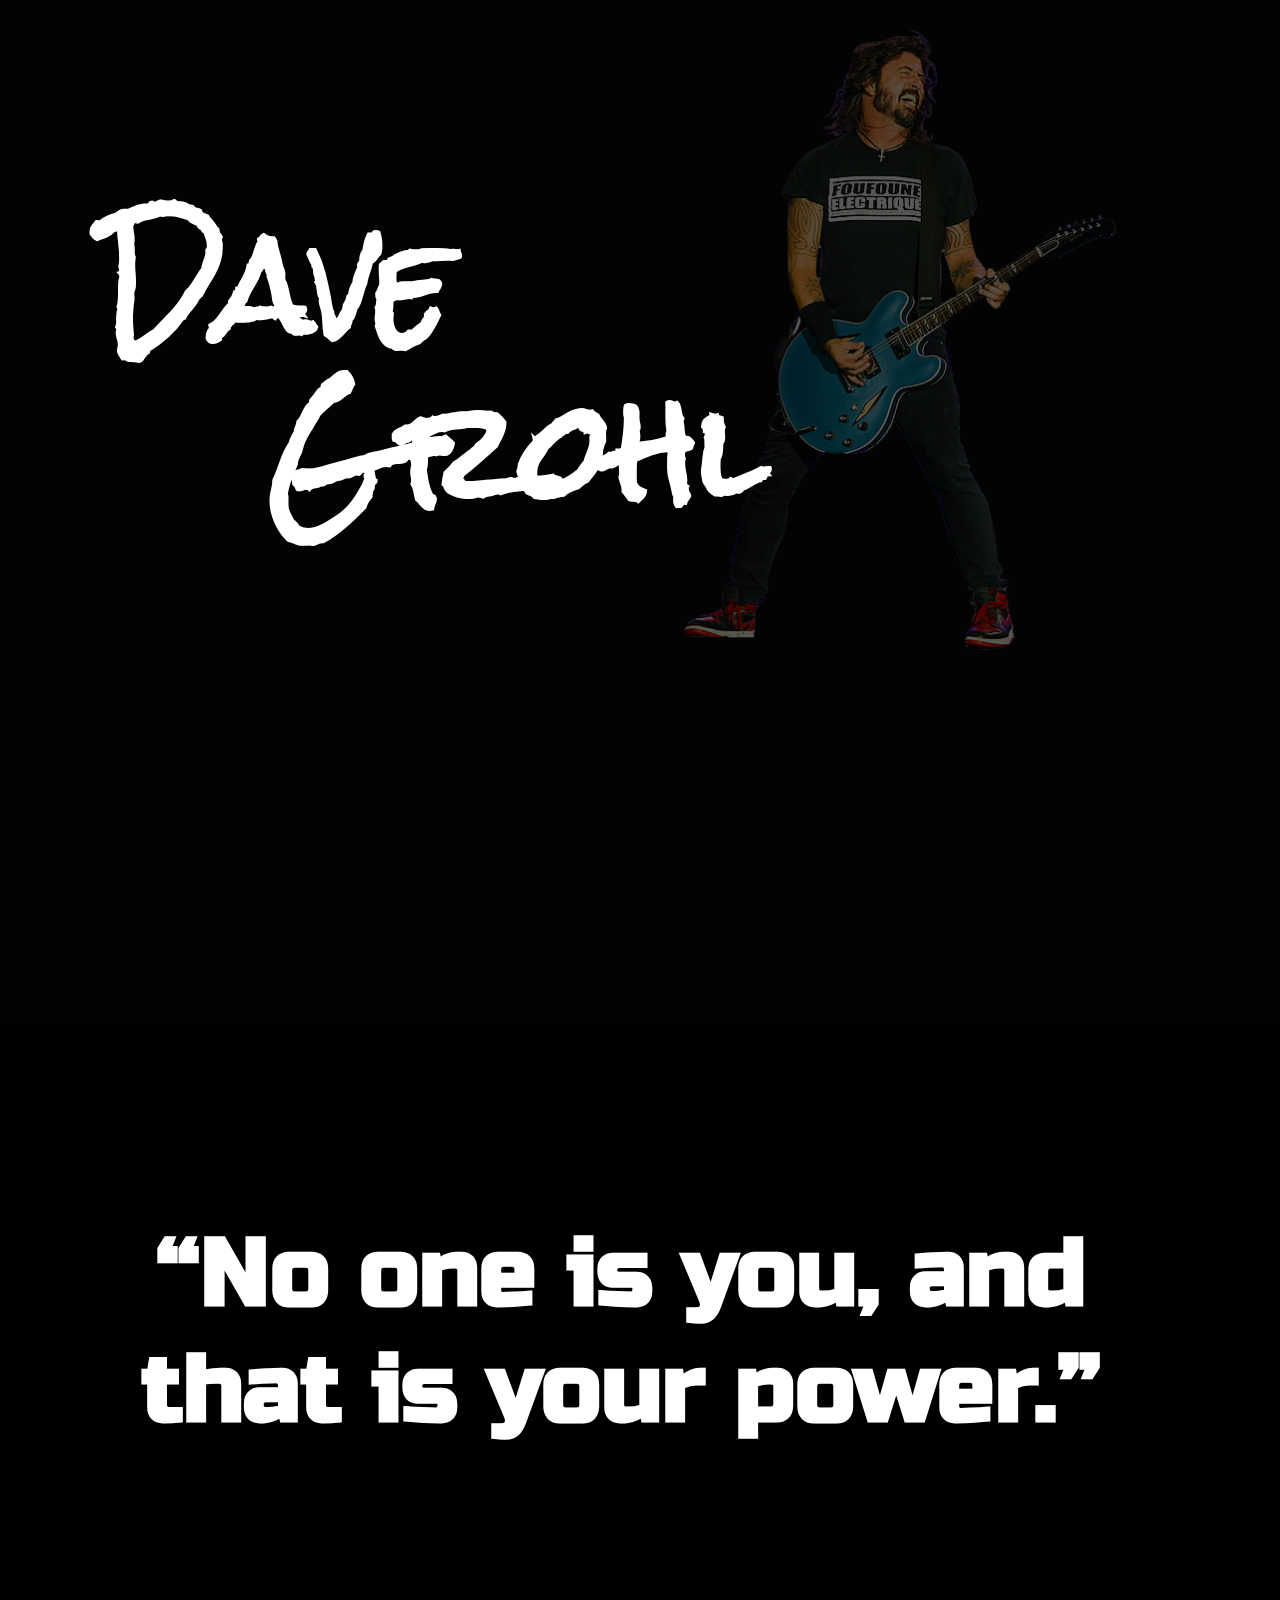
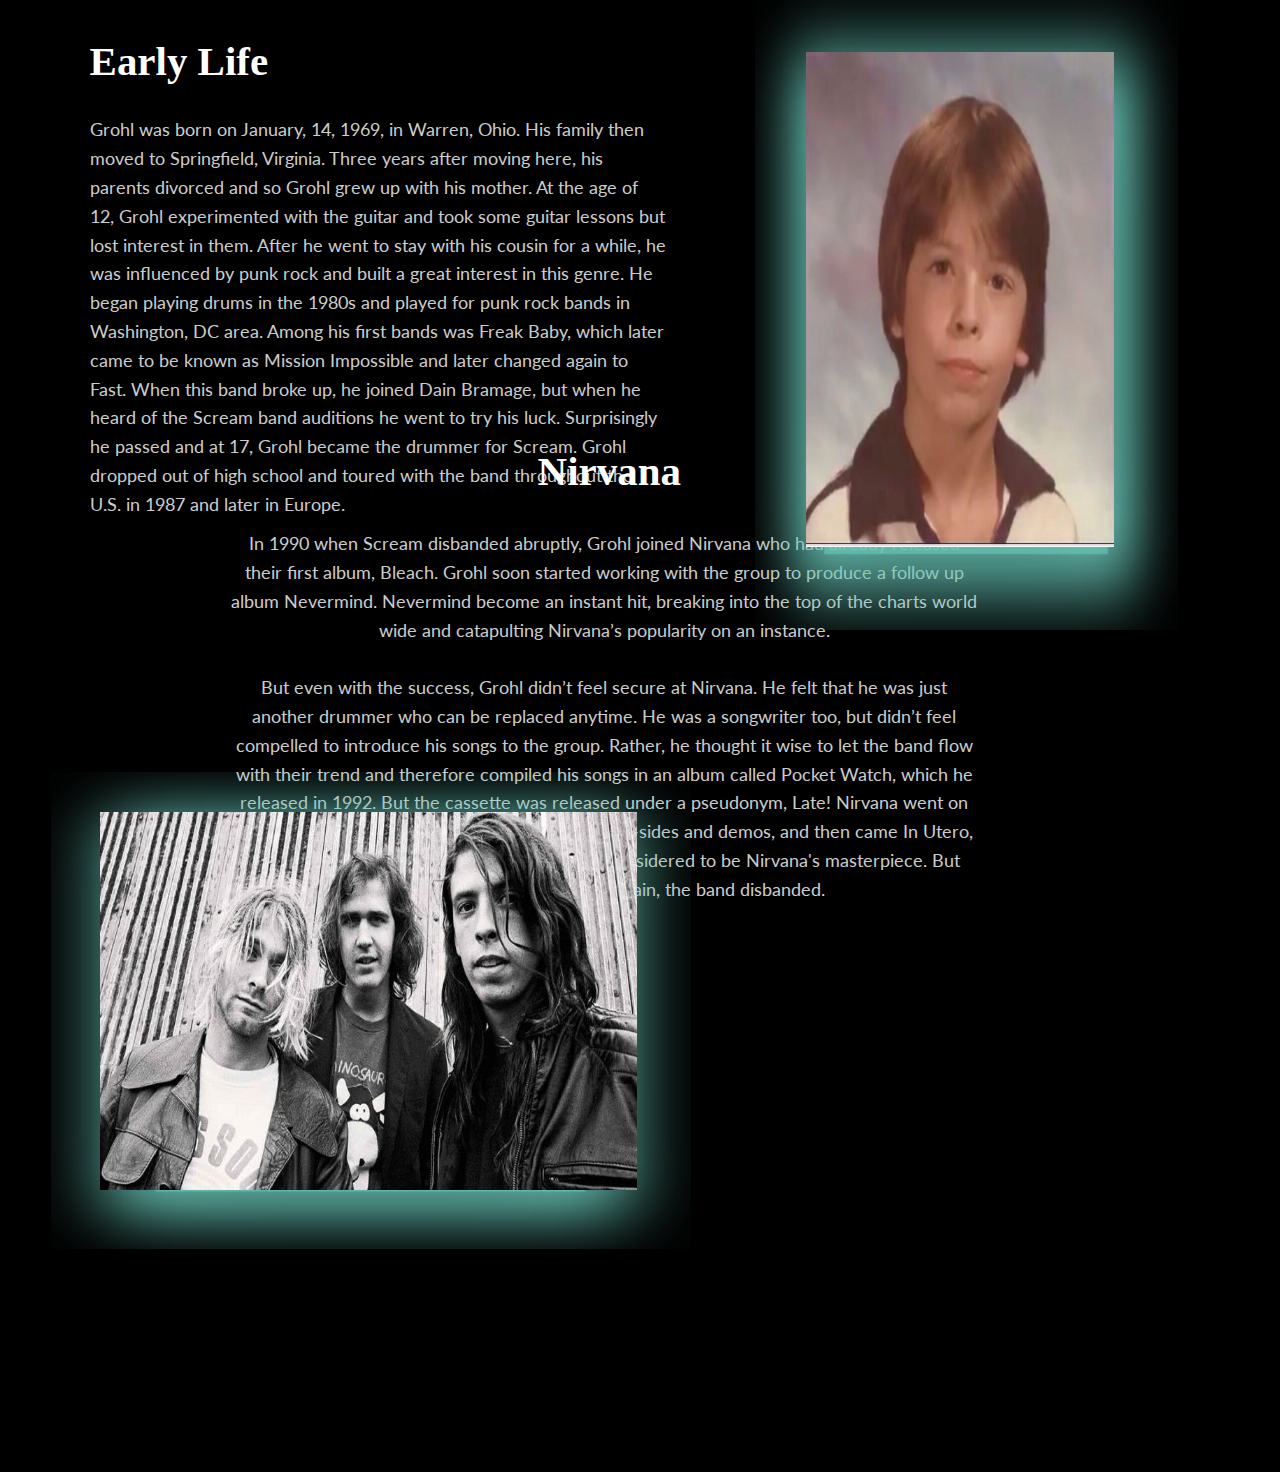
==== dave.html @ f4245c4b "h" ====
<html>
  <head>
    <meta charset="utf-8">
    <meta name="viewport" content="width=device-width, initial-scale=1">
    <title> Foo Fighters </title>
    <link rel="stylesheet" type="text/css" href="dave.css">
    <link rel="preconnect" href="https://fonts.gstatic.com">
    <link href="https://fonts.googleapis.com/css2?family=Rock+Salt&display=swap" rel="stylesheet">
    <link href="https://fonts.googleapis.com/css?family=Raleway" rel="stylesheet">
    <link rel="preconnect" href="https://fonts.gstatic.com">
    <link href="https://fonts.googleapis.com/css2?family=Russo+One&display=swap" rel="stylesheet">
    <link rel="preconnect" href="https://fonts.gstatic.com">
    <link href="https://fonts.googleapis.com/css2?family=Rock+Salt&display=swap" rel="stylesheet">
    <link rel="preconnect" href="https://fonts.gstatic.com">
    <link href="https://fonts.googleapis.com/css2?family=Permanent+Marker&family=Rock+Salt&display=swap" rel="stylesheet">
    <link rel="preconnect" href="https://fonts.gstatic.com">
    <link href="https://fonts.googleapis.com/css2?family=Lato&display=swap" rel="stylesheet">
  </head>
    <body>


    	<div class="container">
    	<img src="img/dave guitar.png" class="dave">

    	<div class="blackbox">
    	</div>

        <div class="title1">
             <h1> “No one is you, and that is your power.” </h1>
         </div>

         <div class="earlylife">
            <h3> Early Life </h3>
            <p> Grohl was born on January, 14, 1969, in Warren, Ohio. His family then moved to Springfield, Virginia. Three years after moving here, his parents divorced and so Grohl grew up with his mother. At the age of 12, Grohl experimented with the guitar and took some guitar lessons but lost interest in them. After he went to stay with his cousin for a while, he was influenced by punk rock and built a great interest in this genre. He began playing drums in the 1980s and played for punk rock bands in Washington, DC area. Among his first bands was Freak Baby, which later came to be known as Mission Impossible and later changed again to Fast. When this band broke up, he joined Dain Bramage, but when he heard of the Scream band auditions he went to try his luck. Surprisingly he passed and at 17, Grohl became the drummer for Scream. Grohl dropped out of high school and toured with the band throughout the U.S. in 1987 and later in Europe. </p>
        </div>


        <div class="nirvana">
            <h3> Nirvana </h3>
        </div>

        <div class="band">
            <p> In 1990 when Scream disbanded abruptly, Grohl joined Nirvana who had already released their first album, Bleach. Grohl soon started working with the group to produce a follow up album Nevermind. Nevermind become an instant hit, breaking into the top of the charts world wide and catapulting Nirvana’s popularity on an instance.<br>

            </br> But even with the success, Grohl didn’t feel secure at Nirvana. He felt that he was just another drummer who can be replaced anytime. He was a songwriter too, but didn’t feel compelled to introduce his songs to the group. Rather, he thought it wise to let the band flow with their trend and therefore compiled his songs in an album called Pocket Watch, which he released in 1992. But the cassette was released under a pseudonym, Late! Nirvana went on to release Incesticide, which was a collection of B-sides and demos, and then came In Utero, released on September 21, 1993, and widely considered to be Nirvana's masterpiece. But following the death of Kurt Cobain, the band disbanded. </p>
        </div>

            <img src="img/blue square.png" class="blue1"> 
            <img src="img/dave kid.jpg" class="kid">
            <img src="img/blue square.png" class="blue2">
            <img src="img/dave nirvana.jpg" class="davenirvana">

    	<div class="firstname"> <h1> Dave </h1> </div>
    	<div class="lastname"> <h1> Grohl </h1> </div> 

    </div>

    	  </body>
    	</html>
---- dave.css ----
* {
	padding: 0;
	margin: 0;
	box-sizing: border-box;}


@font-face {
	font-family: 'Rock Salt';	 
	font-style: bold;
	font-style: normal;

}


body {
	max-width: 100%;
	background-color: #030303;
}


.dave {
	width: 40%;
	height: auto;
	margin-left: 50%;
	margin-top: 1%;
	opacity: 35%;
	position: fixed;
	z-index: -1;
	transition: 2s;
}


.blackbox {
	width: 100%;
	height: auto;
	background-color: black;
	margin-top: 80%;
	padding-top: 80%;
	padding-bottom: 80%;
	z-index: 1;
	position: absolute;

}


.firstname h1 {
	font-family: 'Rock Salt' ;
	font-size: 130px;
	height: auto;
	color: white;
	margin-top: 10%;
	margin-left: 8%;
	position: fixed;
	transition: 2s;
}


.lastname h1{
	font-family: 'Rock Salt' ;
	font-size: 130px;
	height: auto;
	color: white;
	margin-top: 23%;
	margin-left: 21%;
	position: fixed;
	transition: 2s;
}



.title1 {
	font-family: 'Russo One';
	font-size: 48px;
	font-style: normal;
	color: white;
	position: absolute;
	margin-top: 95%;
	margin-left: 7%;
	margin-right: 10%;
	z-index: 1;
	text-align: center;
}


.earlylife {
	font-family: 'Permanent Marker';
	color: white;
	position: absolute;
	font-size: 35px;
	margin-top: 128%;
	margin-left: 7%;
	z-index: 2;
}



.earlylife p {
	width: 45vw;
	font-family: 'Lato';
	color: white;
	opacity: 80%;
	font-size: 18px;
	position: absolute;
	margin: 0;
	padding-top: 30px;
	display: inline-block;
	line-height: 160%;

}



.blue1  {
	width: 33%;
	height: 70%;
	position: absolute;
	margin-top: 125%;
	margin-left: 59%;
	z-index: 3;
}


.kid {
	width: 24%;
	height: 55%;
	margin-top: 129.1%;
	margin-left: 63%;
	position: absolute;
	z-index: 3;

}


.nirvana {
	font-family: 'Permanent Marker';
	font-size: 35px;
	color: white;
	position: absolute;
	z-index: 2;
	margin-top: 160%;
	margin-left: 42%;
}


.band  {
	width: 60vw;
	font-family: 'Lato';
	color: white;
	opacity: 80%;
	font-size: 18px;
	line-height: 160%;
	text-align: center;
	position: absolute;
	padding-top: 30px;
	padding-right: 20px;
	margin-top: 164%;
	margin-left: 18%;
	display: inline-block;
	z-index: 2;

}



.blue2 {
	width: 50%;
	height: 53%;
	position: absolute;
	z-index: 2;
	margin-top: 185.3%;
	margin-left: 4%;
}


.davenirvana {
	width: 42%;
	height: 42%;
	position: absolute;
	z-index: 2;
	margin-top: 188.4%;
	margin-left: 7.8%;
}
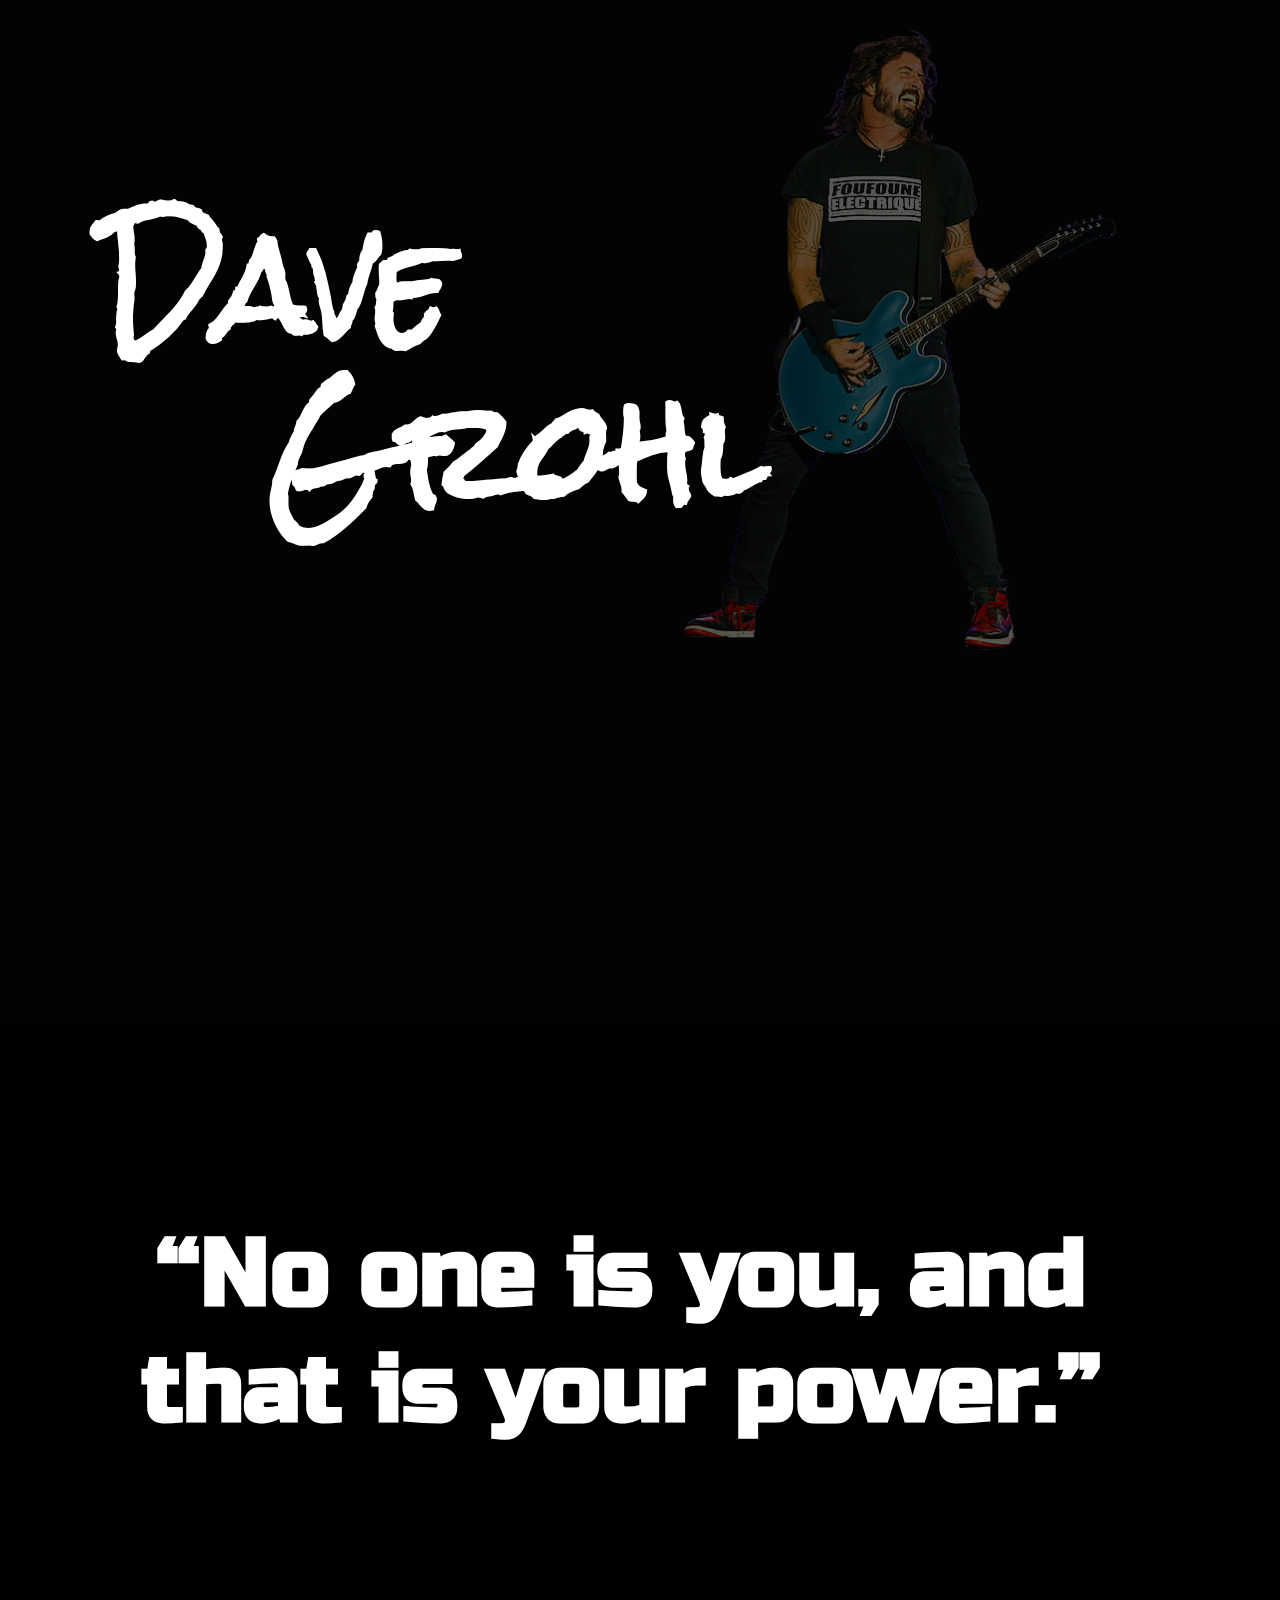
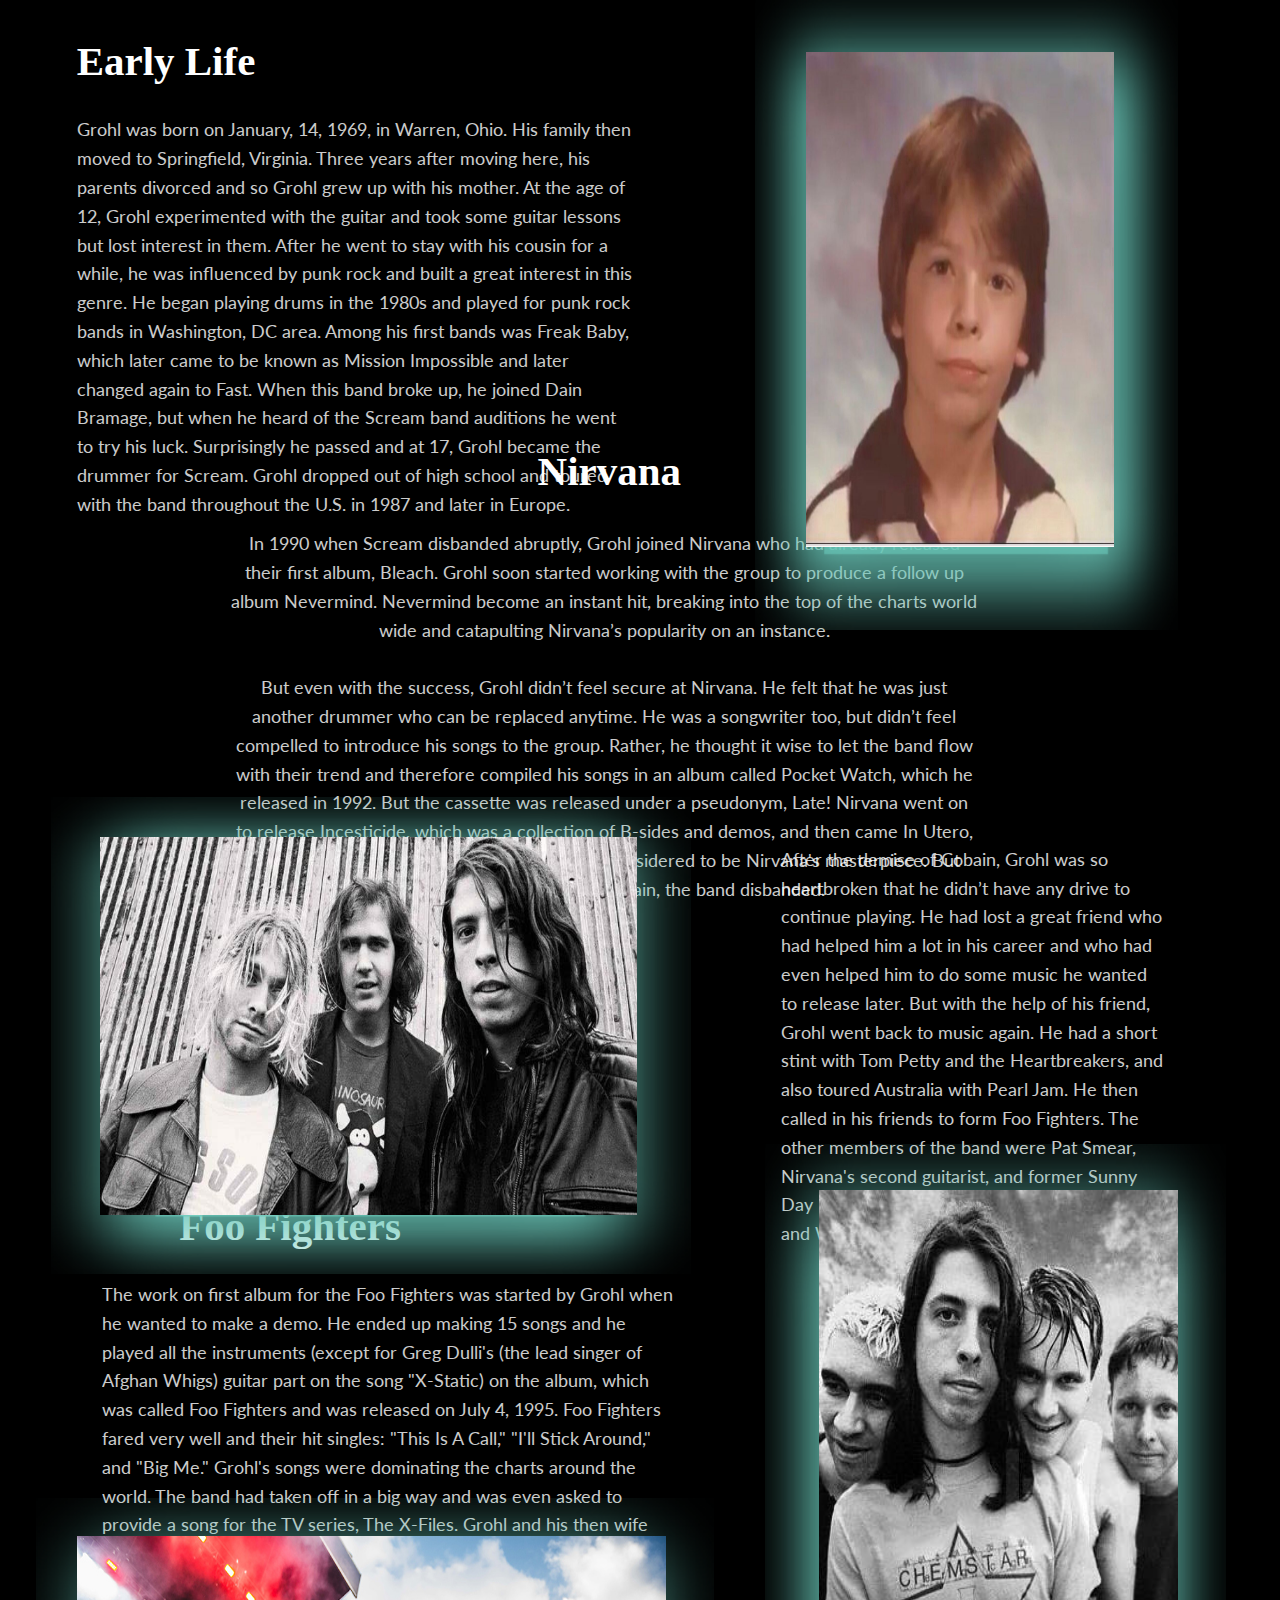
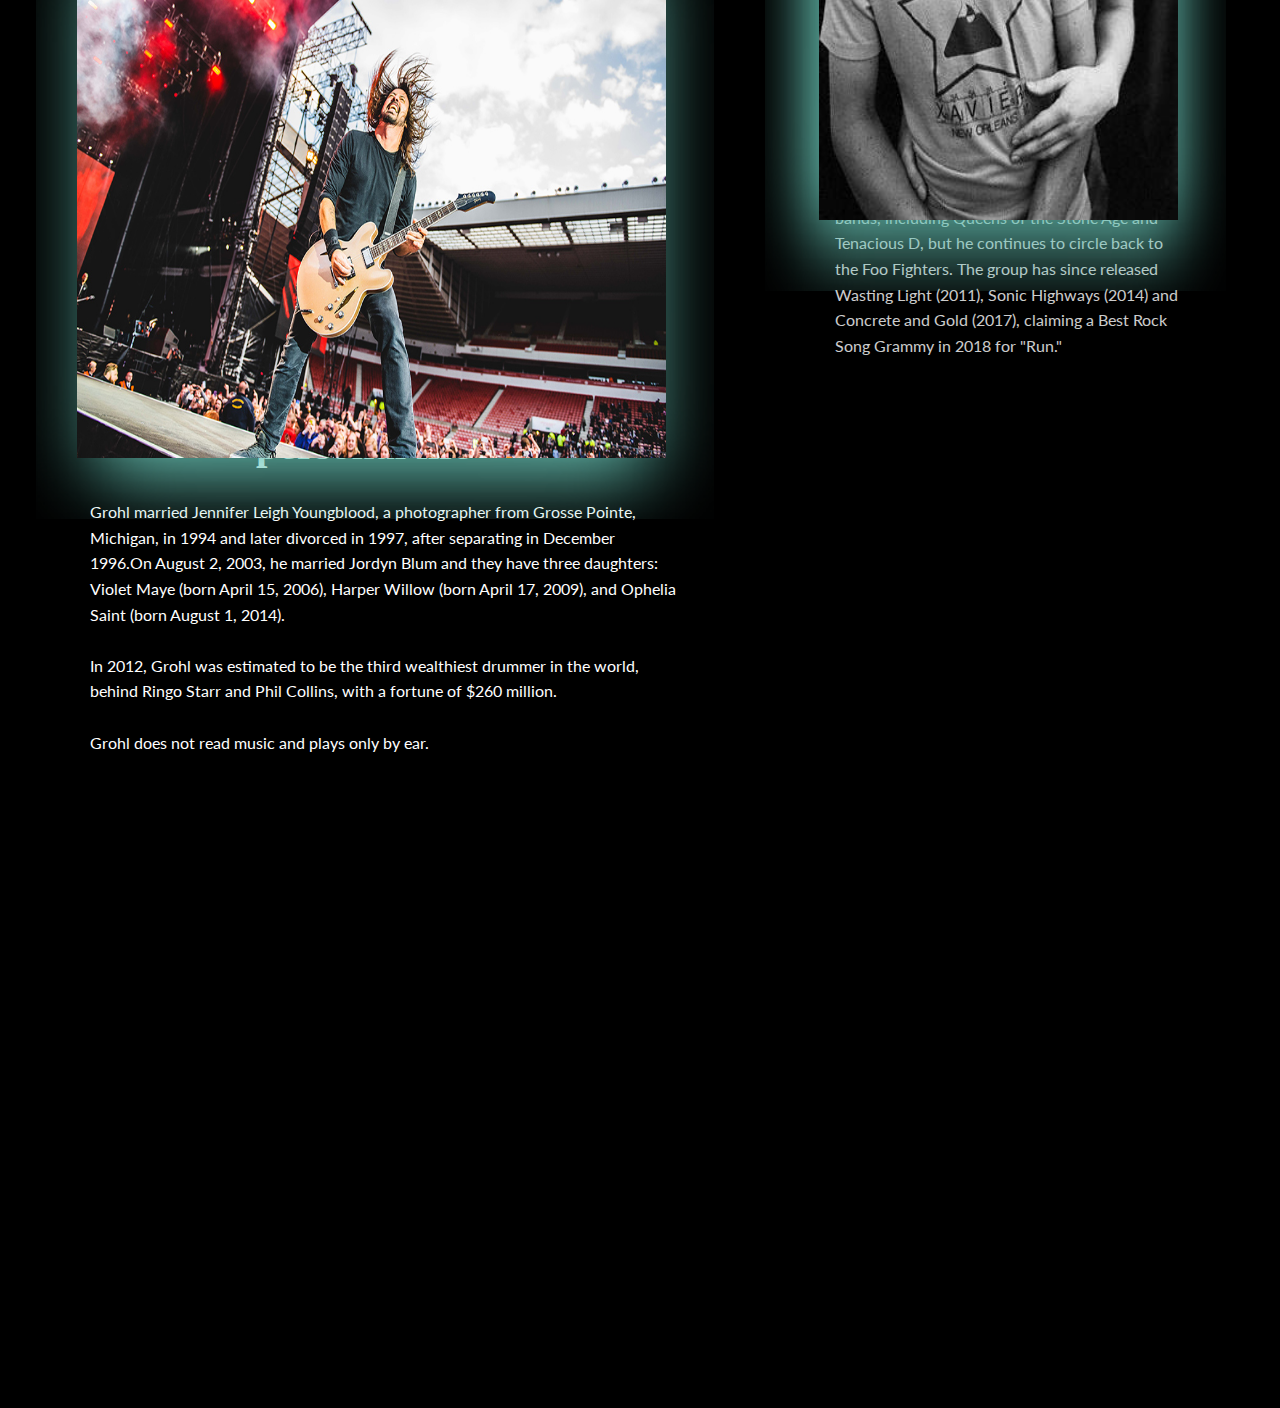
==== commit 5d435f05: "3" ====
--- a/dave.html
+++ b/dave.html
@@ -45,10 +45,45 @@
             </br> But even with the success, Grohl didn’t feel secure at Nirvana. He felt that he was just another drummer who can be replaced anytime. He was a songwriter too, but didn’t feel compelled to introduce his songs to the group. Rather, he thought it wise to let the band flow with their trend and therefore compiled his songs in an album called Pocket Watch, which he released in 1992. But the cassette was released under a pseudonym, Late! Nirvana went on to release Incesticide, which was a collection of B-sides and demos, and then came In Utero, released on September 21, 1993, and widely considered to be Nirvana's masterpiece. But following the death of Kurt Cobain, the band disbanded. </p>
         </div>
 
+
+        <div class="band2">
+            <p> After the demise of Cobain, Grohl was so heartbroken that he didn’t have any drive to continue playing. He had lost a great friend who had helped him a lot in his career and who had even helped him to do some music he wanted to release later. But with the help of his friend, Grohl went back to music again. He had a short stint with Tom Petty and the Heartbreakers, and also toured Australia with Pearl Jam. He then called in his friends to form Foo Fighters. The other members of the band were Pat Smear, Nirvana's second guitarist, and former Sunny Day Real Estate members Nate Mendel (bass) and William Goldsmith (drums). </p>
+        </div>
+
+        <div class="title2"> 
+            <h3> Foo Fighters </h3>
+        </div>
+
+        <div class="foofighters">
+            <p> The work on first album for the Foo Fighters was started by Grohl when he wanted to make a demo. He ended up making 15 songs and he played all the instruments (except for Greg Dulli's (the lead singer of Afghan Whigs) guitar part on the song "X-Static) on the album, which was called Foo Fighters and was released on July 4, 1995. Foo Fighters fared very well and their hit singles: "This Is A Call," "I'll Stick Around," and "Big Me." Grohl's songs were dominating the charts around the world. The band had taken off in a big way and was even asked to provide a song for the TV series, The X-Files. Grohl and his then wife Jennifer Youngblood also made an appearance in one of the X-Files episodes. </p>
+        </div>
+
+        <div class="foofighters2">
+            <p> Over the years, Grohl has recorded with other bands, including Queens of the Stone Age and Tenacious D, but he continues to circle back to the Foo Fighters. The group has since released Wasting Light (2011), Sonic Highways (2014) and Concrete and Gold (2017), claiming a Best Rock Song Grammy in 2018 for "Run." </p>
+        </div> 
+
+
+        <div class="title3">
+            <h3> personal life </h3>
+        </div>
+
+        <div class="personal">
+            <p> Grohl married Jennifer Leigh Youngblood, a photographer from Grosse Pointe, Michigan, in 1994 and later divorced in 1997, after separating in December 1996.On August 2, 2003, he married Jordyn Blum and they have three daughters: Violet Maye (born April 15, 2006), Harper Willow (born April 17, 2009), and Ophelia Saint (born August 1, 2014).<br>
+
+           </br> In 2012, Grohl was estimated to be the third wealthiest drummer in the world, behind Ringo Starr and Phil Collins, with a fortune of $260 million.<br>
+
+            </br> Grohl does not read music and plays only by ear. </p>
+        </div>
+
+
             <img src="img/blue square.png" class="blue1"> 
             <img src="img/dave kid.jpg" class="kid">
             <img src="img/blue square.png" class="blue2">
             <img src="img/dave nirvana.jpg" class="davenirvana">
+            <img src="img/foo1.jpg" class="foo1"> 
+            <img src="img/blue square.png" class="blue3">
+            <img src="img/daveshow.jpg" class="daveshow">
+            <img src="img/blue square.png" class="blue4">
 
     	<div class="firstname"> <h1> Dave </h1> </div>
     	<div class="lastname"> <h1> Grohl </h1> </div> 
--- a/dave.css
+++ b/dave.css
@@ -36,7 +36,7 @@
 	background-color: black;
 	margin-top: 80%;
 	padding-top: 80%;
-	padding-bottom: 80%;
+	padding-bottom: 200%;
 	z-index: 1;
 	position: absolute;
 
@@ -88,14 +88,14 @@
 	position: absolute;
 	font-size: 35px;
 	margin-top: 128%;
-	margin-left: 7%;
+	margin-left: 6%;
 	z-index: 2;
 }
 
 
 
 .earlylife p {
-	width: 45vw;
+	width: 46vw;
 	font-family: 'Lato';
 	color: white;
 	opacity: 80%;
@@ -103,6 +103,7 @@
 	position: absolute;
 	margin: 0;
 	padding-top: 30px;
+	padding-right: 30px;
 	display: inline-block;
 	line-height: 160%;
 
@@ -143,7 +144,7 @@
 
 
 .band  {
-	width: 60vw;
+	width: 60%;
 	font-family: 'Lato';
 	color: white;
 	opacity: 80%;
@@ -167,7 +168,7 @@
 	height: 53%;
 	position: absolute;
 	z-index: 2;
-	margin-top: 185.3%;
+	margin-top: 187.3%;
 	margin-left: 4%;
 }
 
@@ -177,6 +178,130 @@
 	height: 42%;
 	position: absolute;
 	z-index: 2;
-	margin-top: 188.4%;
+	margin-top: 190.4%;
 	margin-left: 7.8%;
-}+}
+
+
+
+.band2 {
+	width: 30%;
+	font-family: 'Lato';
+	color: white;
+	opacity: 80%;
+	font-size: 18px;
+	position: absolute;
+	display: inline-block;
+	z-index: 2;
+	margin-top: 191%;
+	margin-left: 61%;
+	line-height: 160%
+
+}
+
+
+.title2 {
+	font-family: 'Permanent Marker';
+	font-size: 35px;
+	color: white;
+	position: absolute;
+	z-index: 2;
+	margin-top: 219%;
+	margin-left: 14%;
+}
+
+
+
+.foofighters {
+	width: 45%;
+	font-family: 'Lato';
+	font-size: 18px;
+	color: white;
+	opacity: 80%;
+	line-height: 160%;
+	position: absolute;
+	z-index: 2;
+	margin-top: 225%;
+	margin-left: 8%;
+}
+
+
+.foo1 {
+	width: 28%;
+	height: 70%;
+	position: absolute;
+	z-index: 3;
+	margin-left: 64%;
+	margin-top: 218%;
+}
+
+
+.blue3 {
+	width: 36%;
+	height: 83%;
+	position: absolute;
+	z-index: 2;
+	margin-top: 214.4%;
+	margin-left: 59.8%;
+}
+
+
+.daveshow {
+	width: 46%;
+	height: 58%;
+	position: absolute;
+	z-index: 3;
+	margin-top: 245%;
+	margin-left: 6%;
+}
+
+
+.blue4 {
+	width: 53%;
+	height: 69%;
+	position: absolute;
+	z-index: 2;
+	margin-top: 242%;
+	margin-left: 2.8%;
+}
+
+
+
+.foofighters2 {
+	width: 27%;
+	font-family: 'Lato';
+	line-height: 160%;
+	color: white;
+	opacity: 80%;
+	position: absolute;
+	margin-top: 264%;
+	margin-left: 65.2%;
+	z-index: 2;
+	display: inline-block;
+}
+
+
+.title3 {
+	font-family: 'Permanent Marker';
+	font-size: 35px;
+	color: white;
+	position: absolute;
+	z-index: 2;
+	margin-top: 283%;
+	margin-left: 20%;	
+}
+
+
+
+.personal {
+	width: 46%;
+	font-family: 'Lato';
+	color: white;
+	position: absolute;
+	line-height: 160%;
+	margin-top: 289%;
+	margin-left: 7%;
+	z-index: 2;
+	display: inline-block;
+}
+	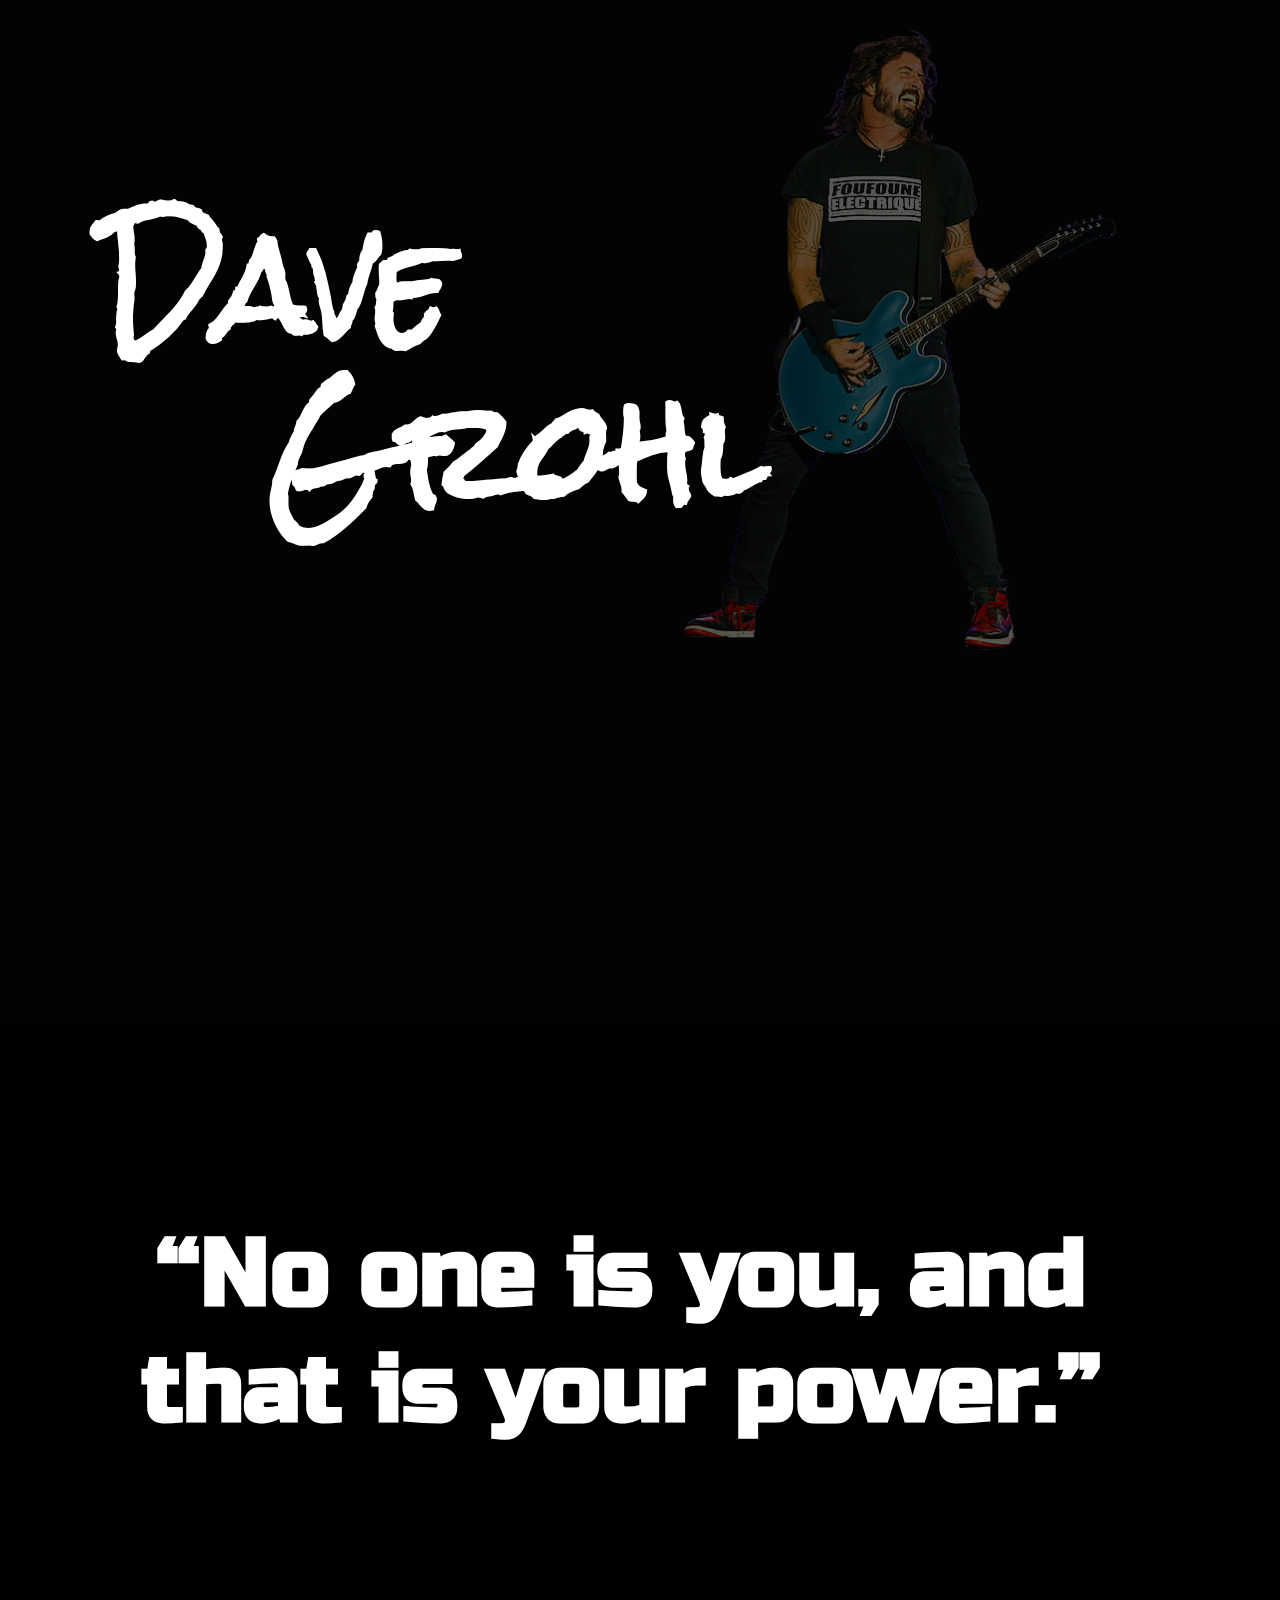
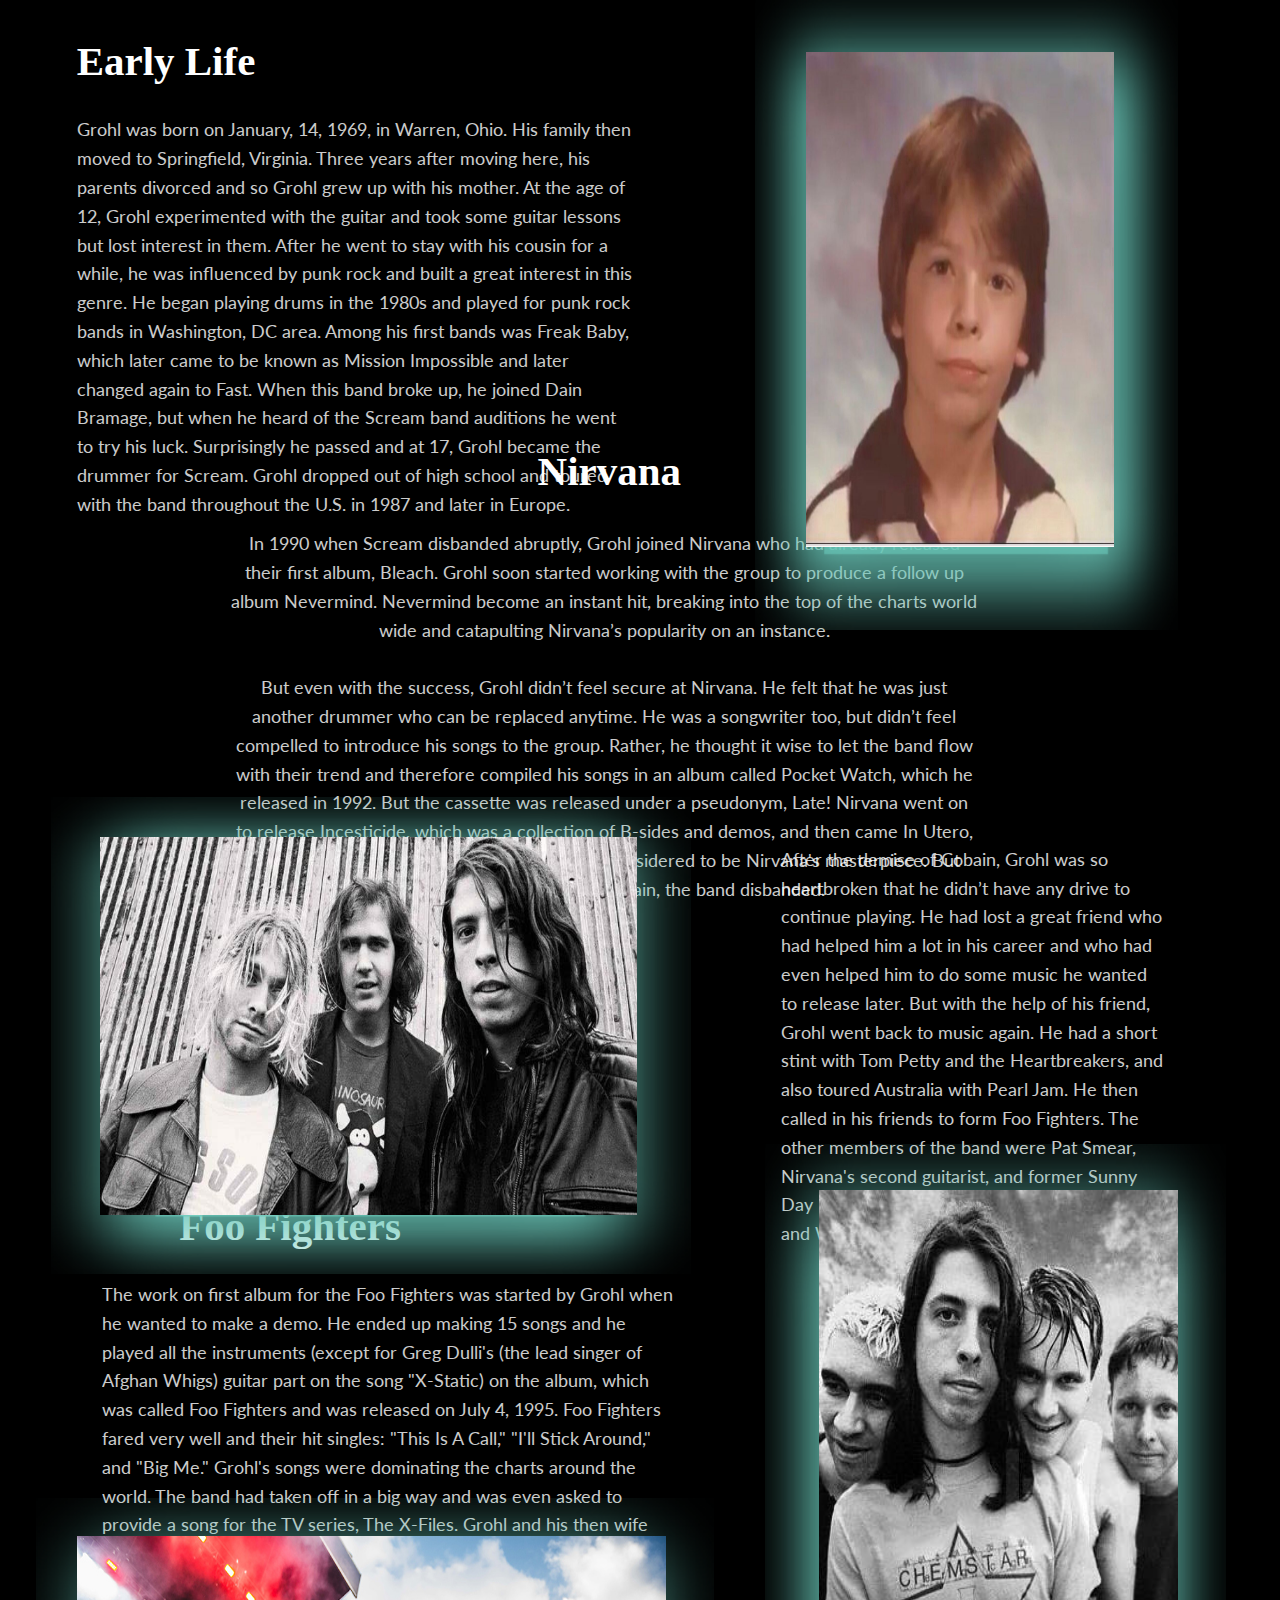
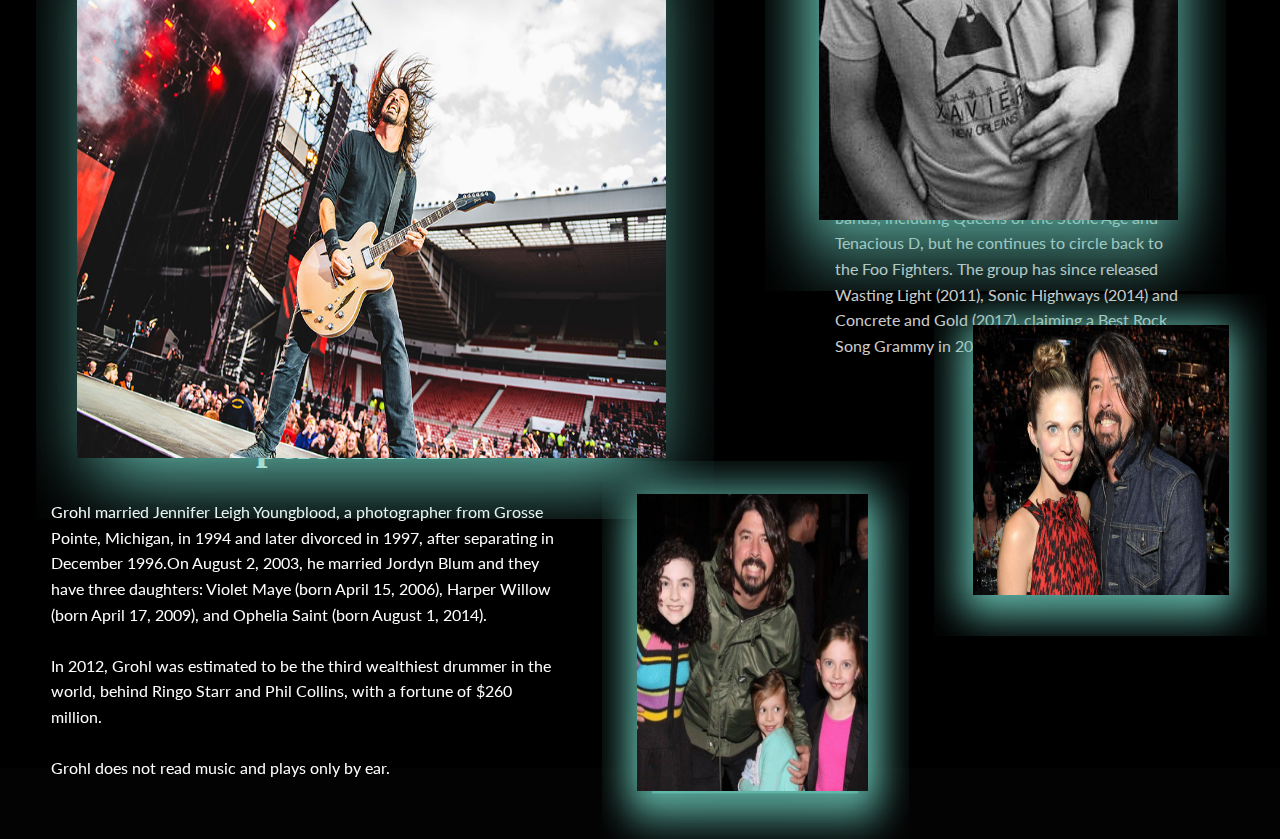
==== commit 4ccda51b: "3" ====
--- a/dave.html
+++ b/dave.html
@@ -84,6 +84,11 @@
             <img src="img/blue square.png" class="blue3">
             <img src="img/daveshow.jpg" class="daveshow">
             <img src="img/blue square.png" class="blue4">
+            <img src="img/davekids.jpg" class="davekids">
+            <img src="img/davewife.jpg" class="davewife">
+            <img src="img/blue square.png" class="blue5">
+            <img src="img/blue square.png" class="blue6">
+
 
     	<div class="firstname"> <h1> Dave </h1> </div>
     	<div class="lastname"> <h1> Grohl </h1> </div> 
--- a/dave.css
+++ b/dave.css
@@ -36,7 +36,7 @@
 	background-color: black;
 	margin-top: 80%;
 	padding-top: 80%;
-	padding-bottom: 200%;
+	padding-bottom: 150%;
 	z-index: 1;
 	position: absolute;
 
@@ -294,14 +294,56 @@
 
 
 .personal {
-	width: 46%;
+	width: 40%;
 	font-family: 'Lato';
 	color: white;
 	position: absolute;
 	line-height: 160%;
 	margin-top: 289%;
-	margin-left: 7%;
-	z-index: 2;
-	display: inline-block;
-}
-	+	margin-left: 4%;
+	z-index: 2;
+	display: inline-block;
+}
+	
+
+
+.davewife {
+	width: 20%;
+	height: 30%;
+	position: absolute;
+	z-index: 3;
+	margin-top: 275.4%;
+	margin-left: 76%;
+
+}
+
+
+
+.davekids {
+	width: 18%;
+	height: 33%;
+	position: absolute;
+	z-index: 3;
+	margin-top: 288.6%;
+	margin-left: 49.8%;
+}
+
+
+.blue5 {
+	width: 26%;
+	height: 38%;
+	position: absolute;
+	z-index: 2;
+	margin-top: 273%;
+	margin-left: 73%;
+}
+
+
+.blue6 {
+	width: 24%;
+	height: 42%;
+	position: absolute;
+	z-index: 2;
+	margin-top: 286%;
+	margin-left: 47%;
+}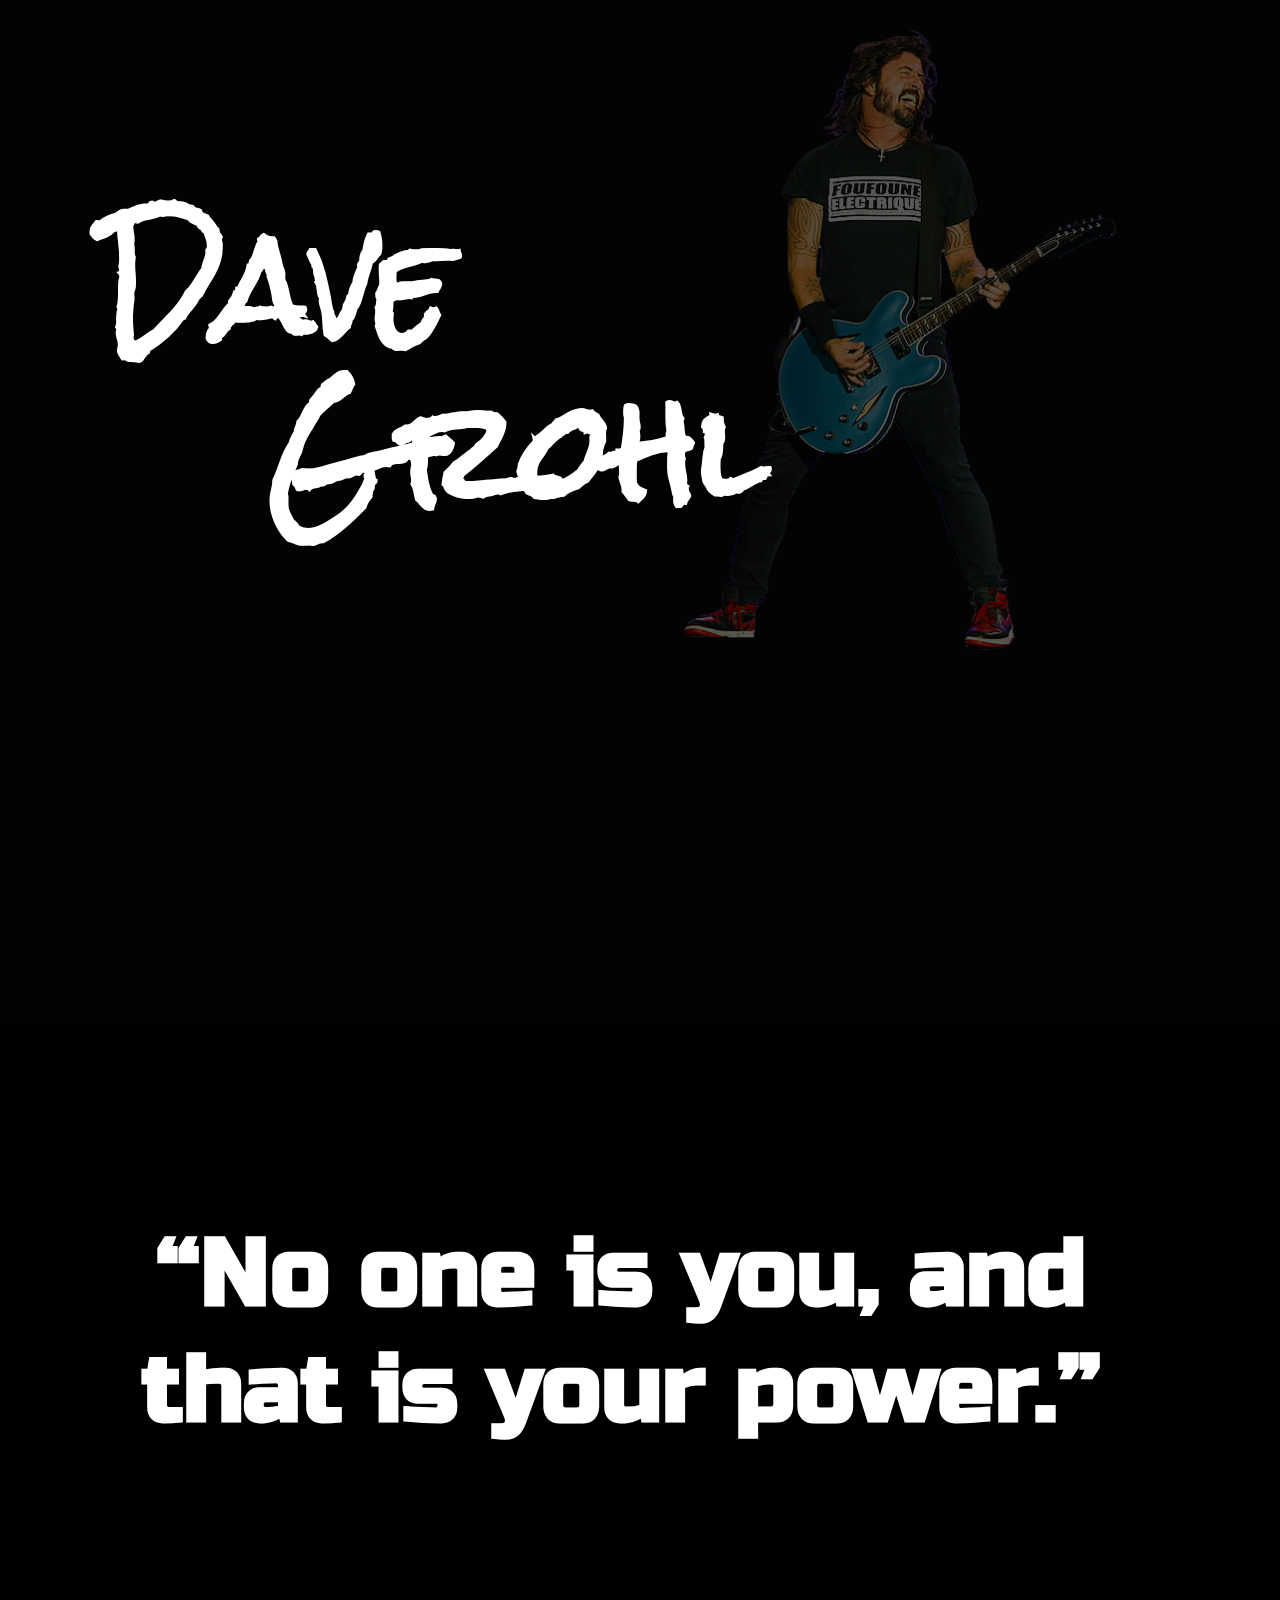
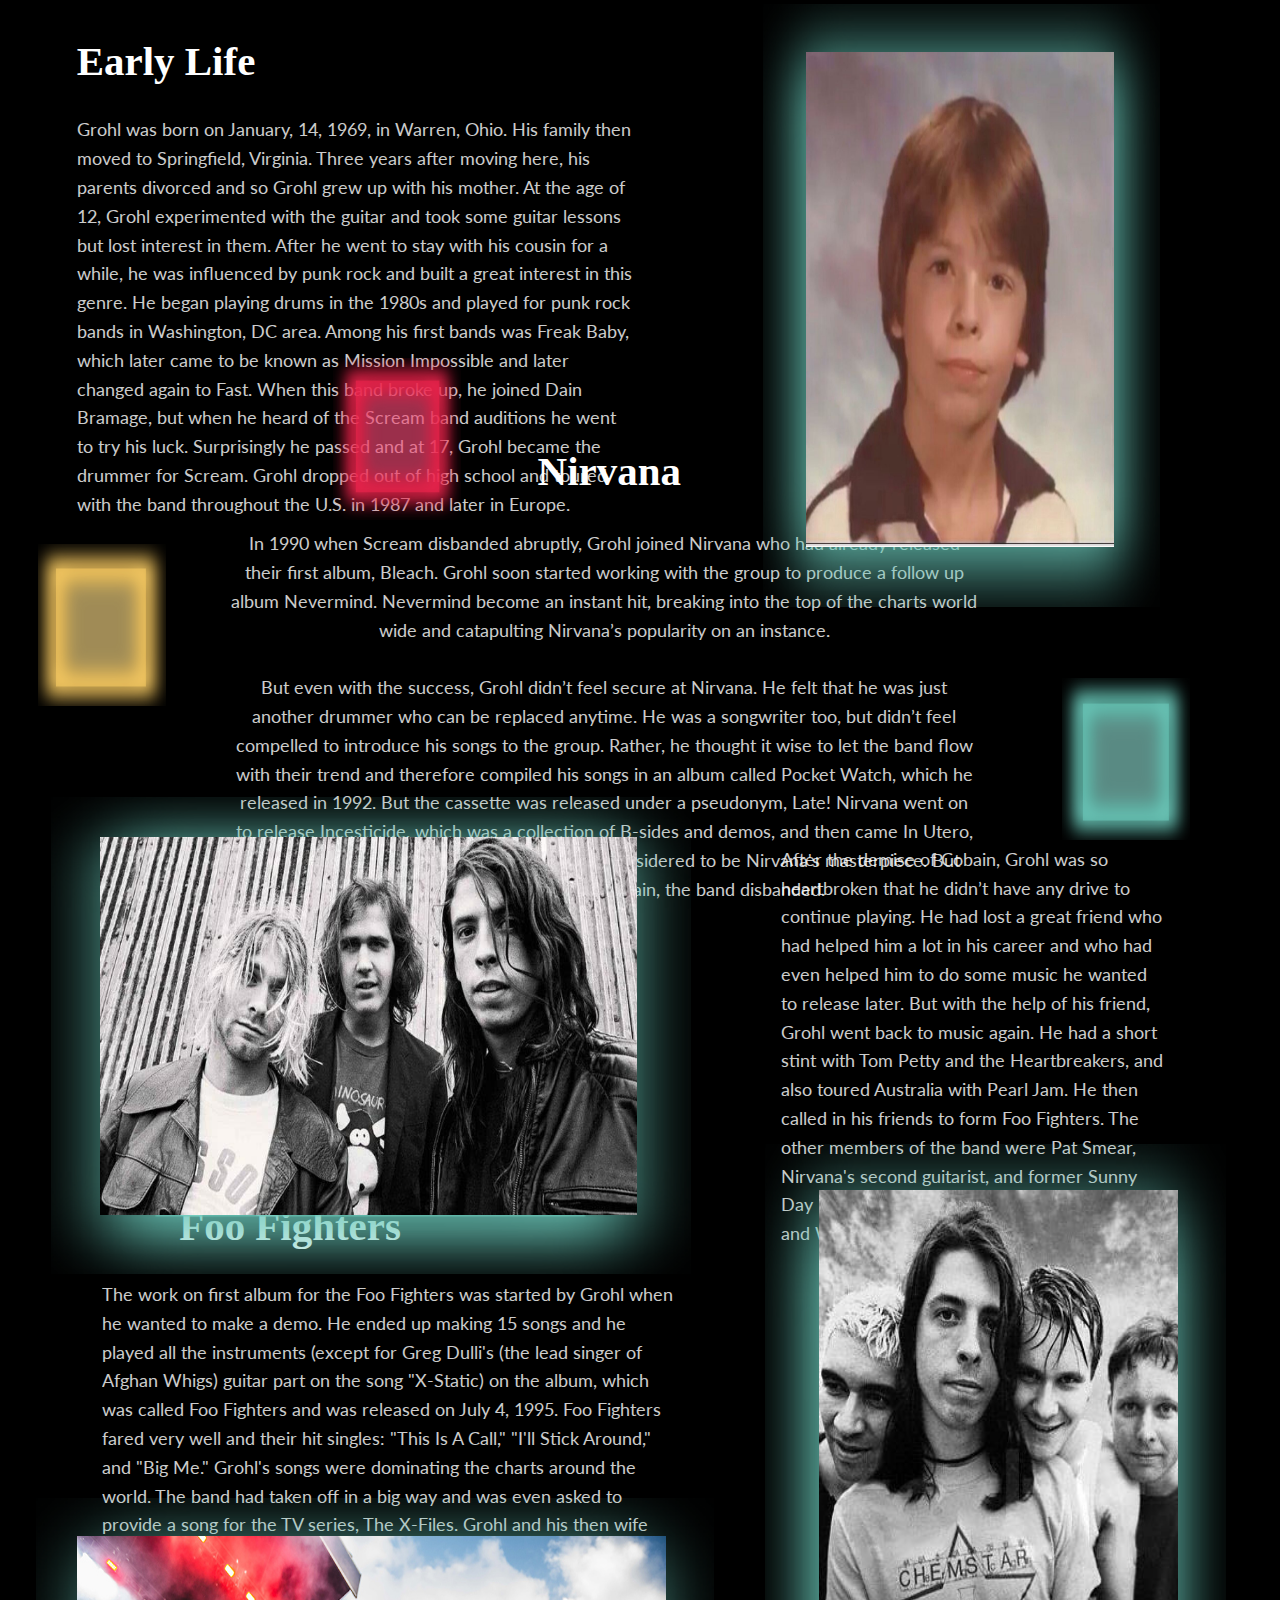
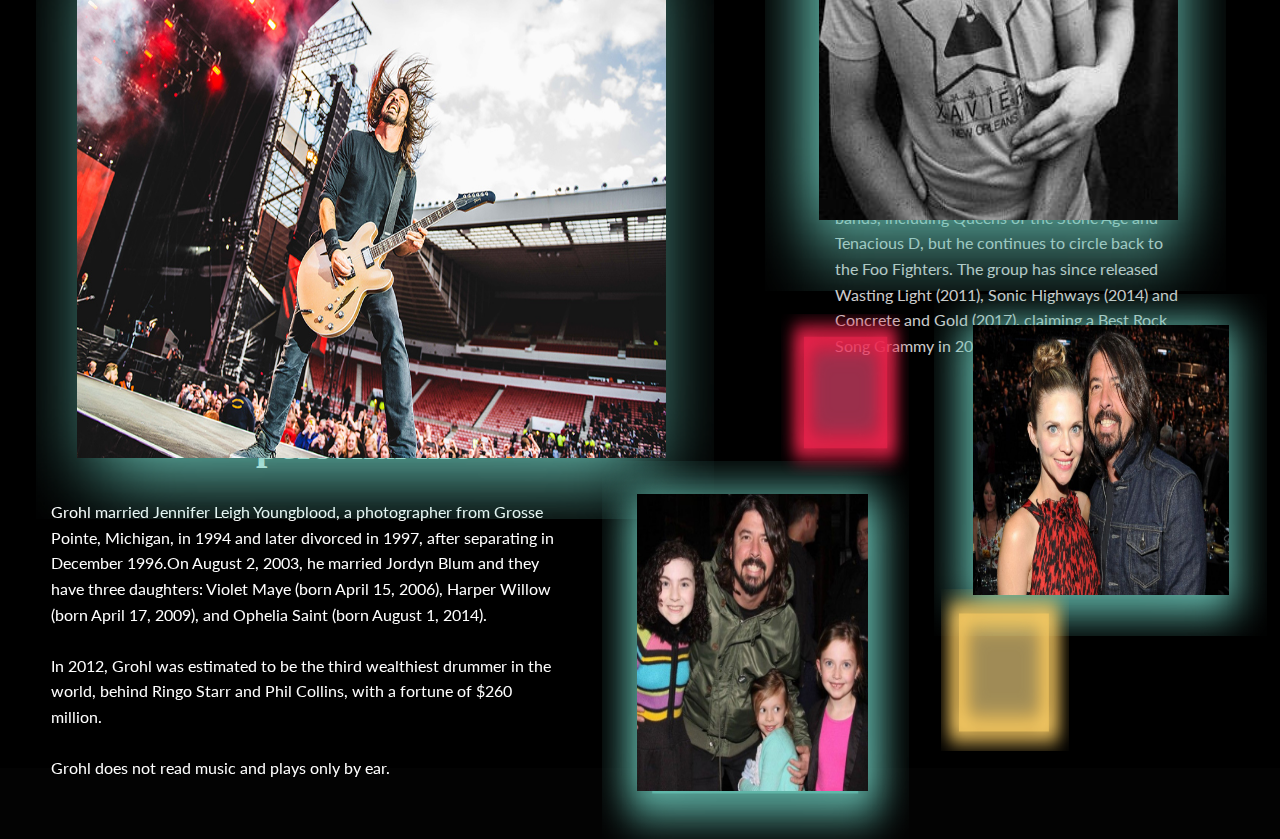
==== commit 39ce7a19: "3" ====
--- a/dave.html
+++ b/dave.html
@@ -88,6 +88,11 @@
             <img src="img/davewife.jpg" class="davewife">
             <img src="img/blue square.png" class="blue5">
             <img src="img/blue square.png" class="blue6">
+            <img src="img/red square.png" class="red1">
+            <img src="img/orange square.png" class="orange1">
+            <img src="img/blue square.png" class="blue7">
+            <img src="img/red square.png" class="red2">
+            <img src="img/orange square.png" class="orange2">
 
 
     	<div class="firstname"> <h1> Dave </h1> </div>
--- a/dave.css
+++ b/dave.css
@@ -112,11 +112,11 @@
 
 
 .blue1  {
-	width: 33%;
-	height: 70%;
-	position: absolute;
-	margin-top: 125%;
-	margin-left: 59%;
+	width: 31%;
+	height: 67%;
+	position: absolute;
+	margin-top: 125.3%;
+	margin-left: 59.6%;
 	z-index: 3;
 }
 
@@ -346,4 +346,58 @@
 	z-index: 2;
 	margin-top: 286%;
 	margin-left: 47%;
+}
+
+
+.red1 {
+	width: 10%;
+	height: 18%;
+	position: absolute;
+	z-index: 2;
+	margin-top: 153%;
+	margin-left: 26%;
+}
+
+
+
+.orange1 {
+	width: 10%;
+	height: 18%;
+	position: absolute;
+	z-index: 2;
+	margin-top: 167.5%;
+	margin-left: 3%;
+
+}
+
+
+.blue7 {
+	width: 10%;
+	height: 18%;
+	position: absolute;
+	z-index: 2;
+	margin-top: 178%;
+	margin-left: 83%;
+}
+
+
+
+.red2 {
+	width: 10%;
+	height: 18%;
+	position: absolute;
+	z-index: 2;
+	margin-top: 274.5%;
+	margin-left: 61%
+}
+
+
+
+.orange2 {
+	width: 10%;
+	height: 18%;
+	position: absolute;
+	z-index: 2;
+	margin-top: 296%;
+	margin-left: 73.5%;
 }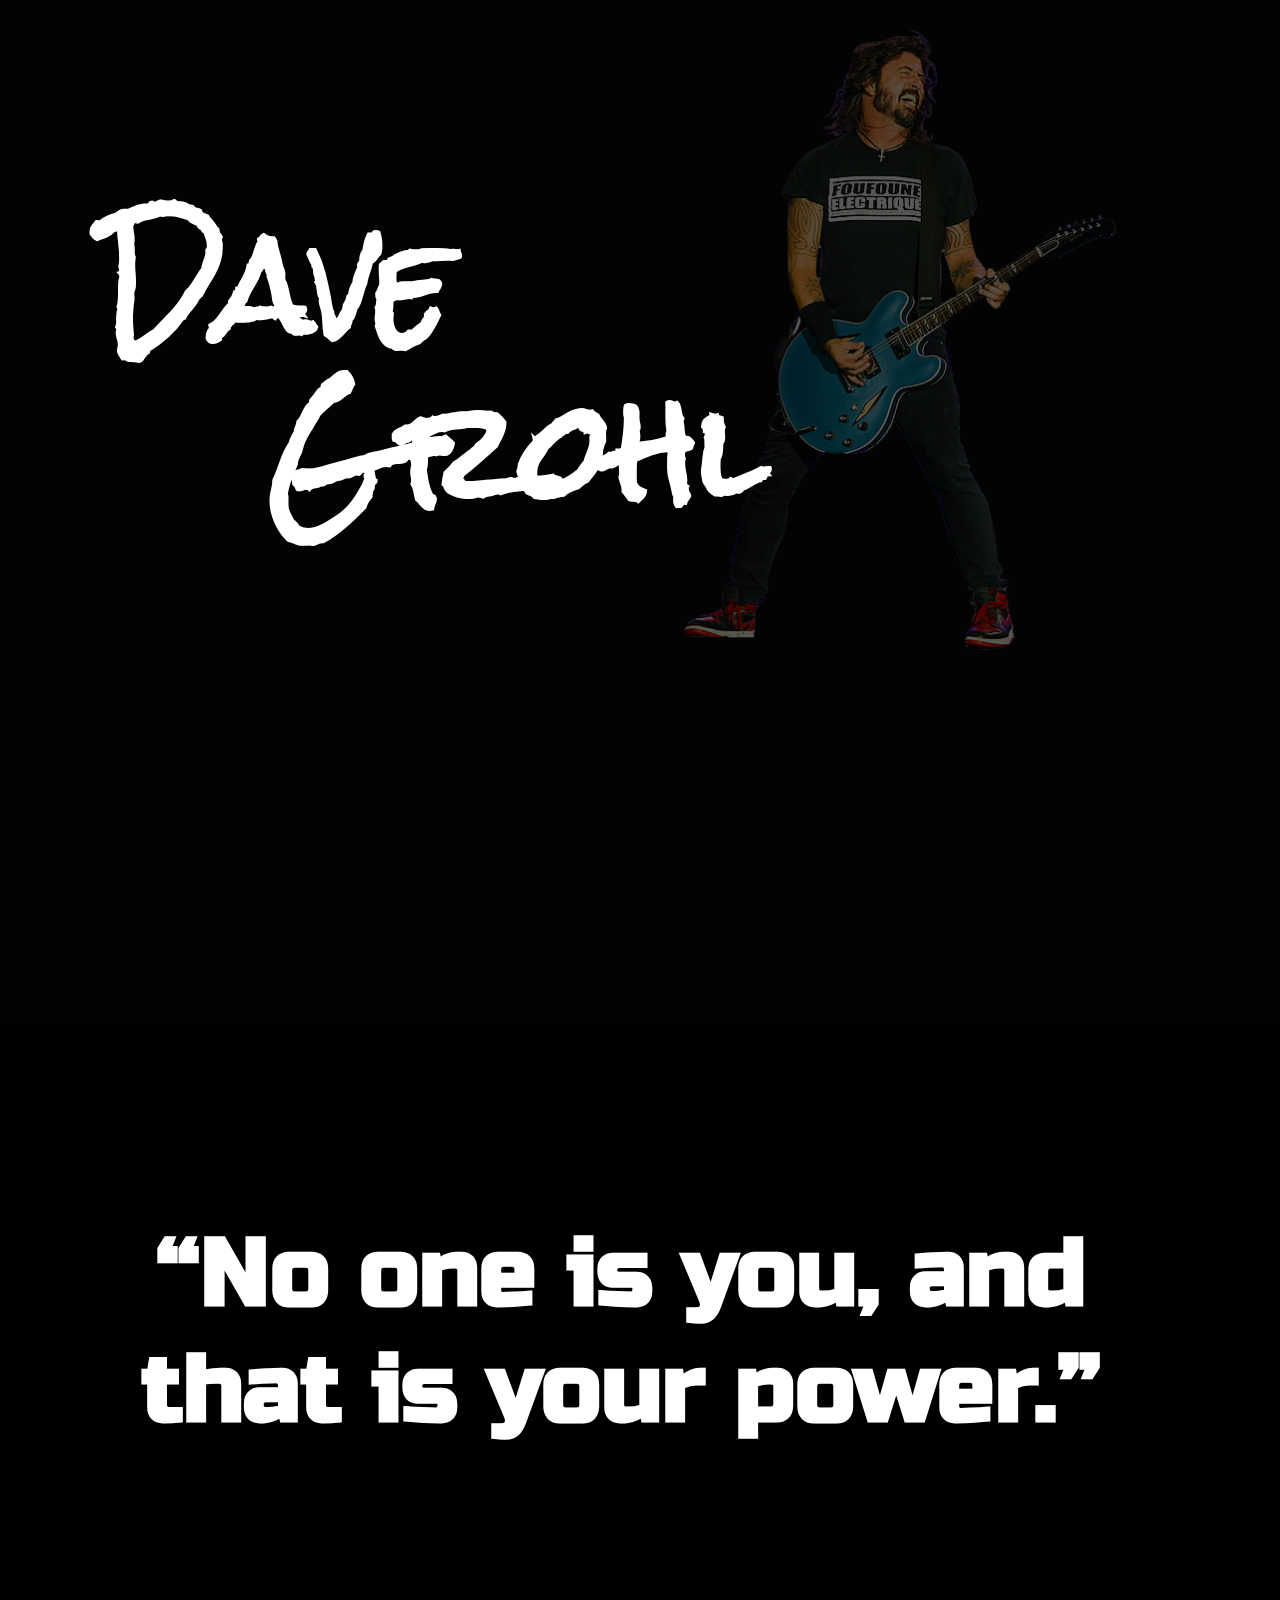
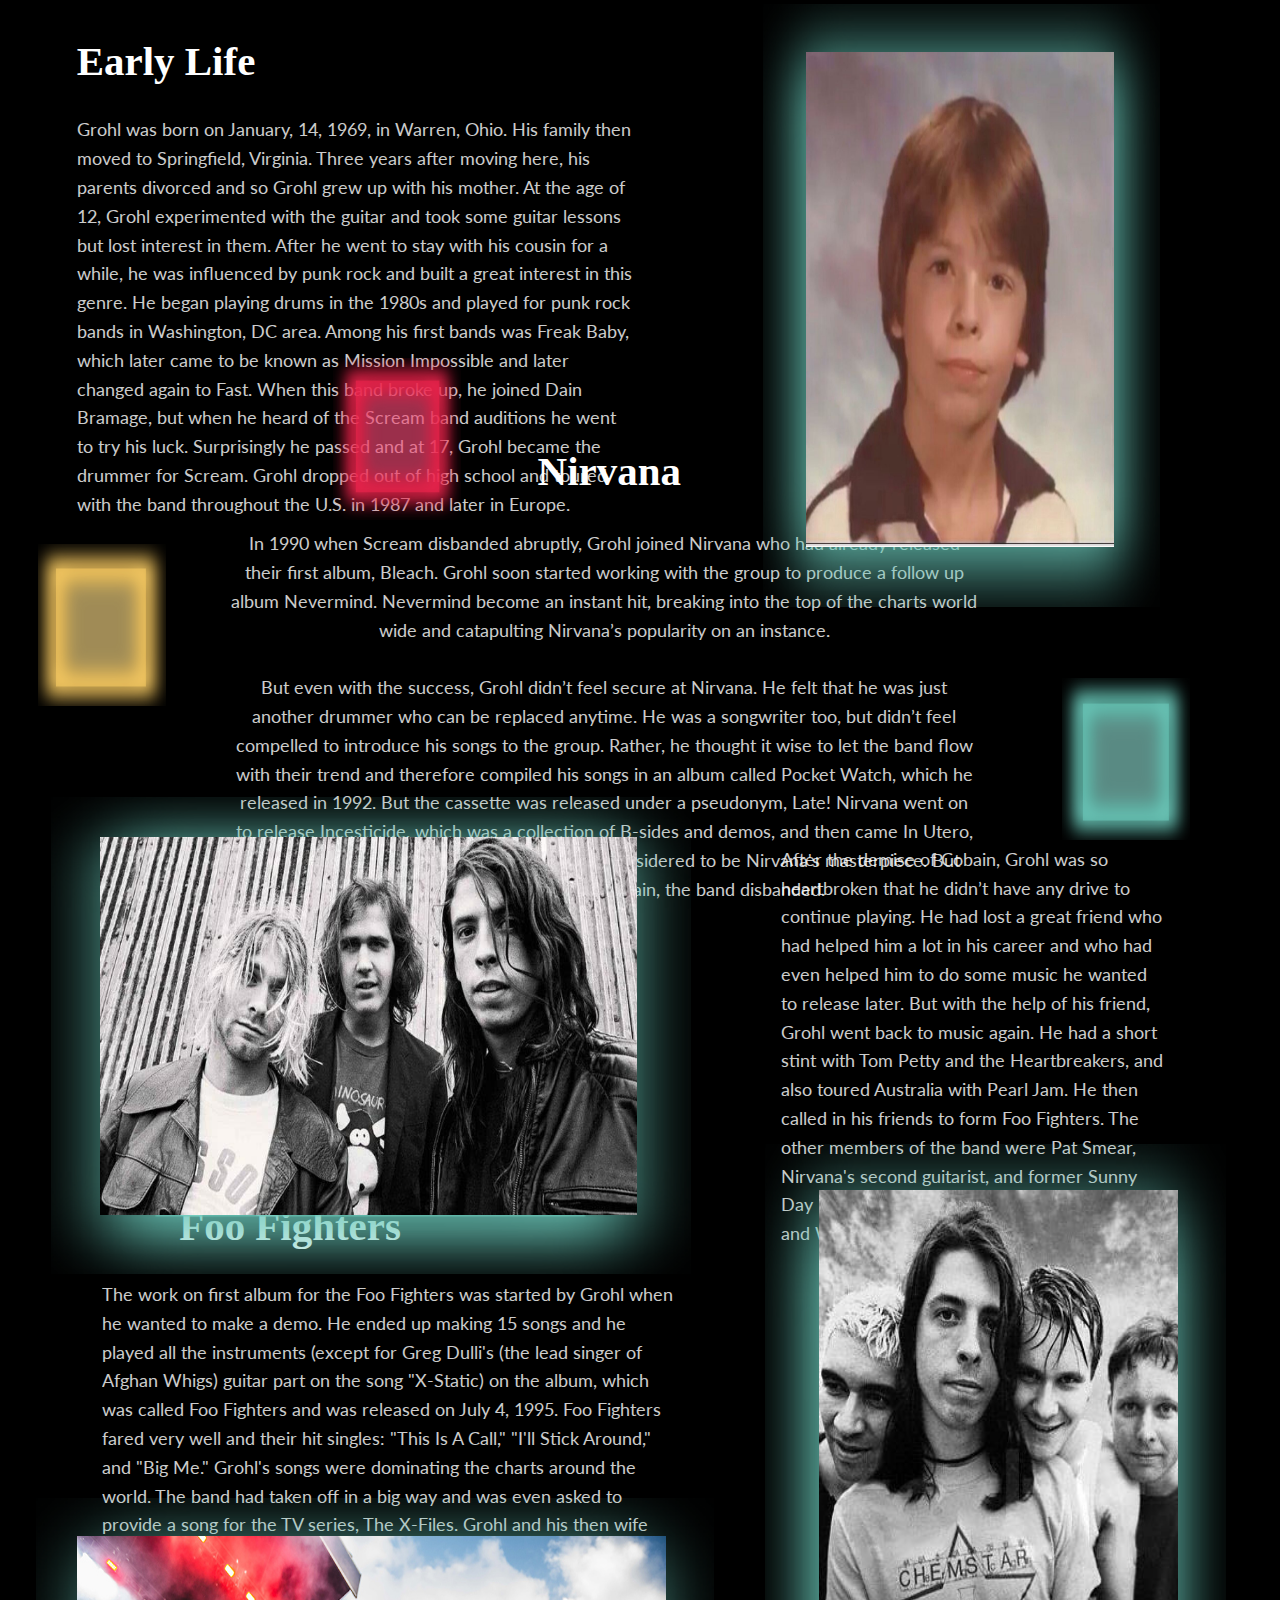
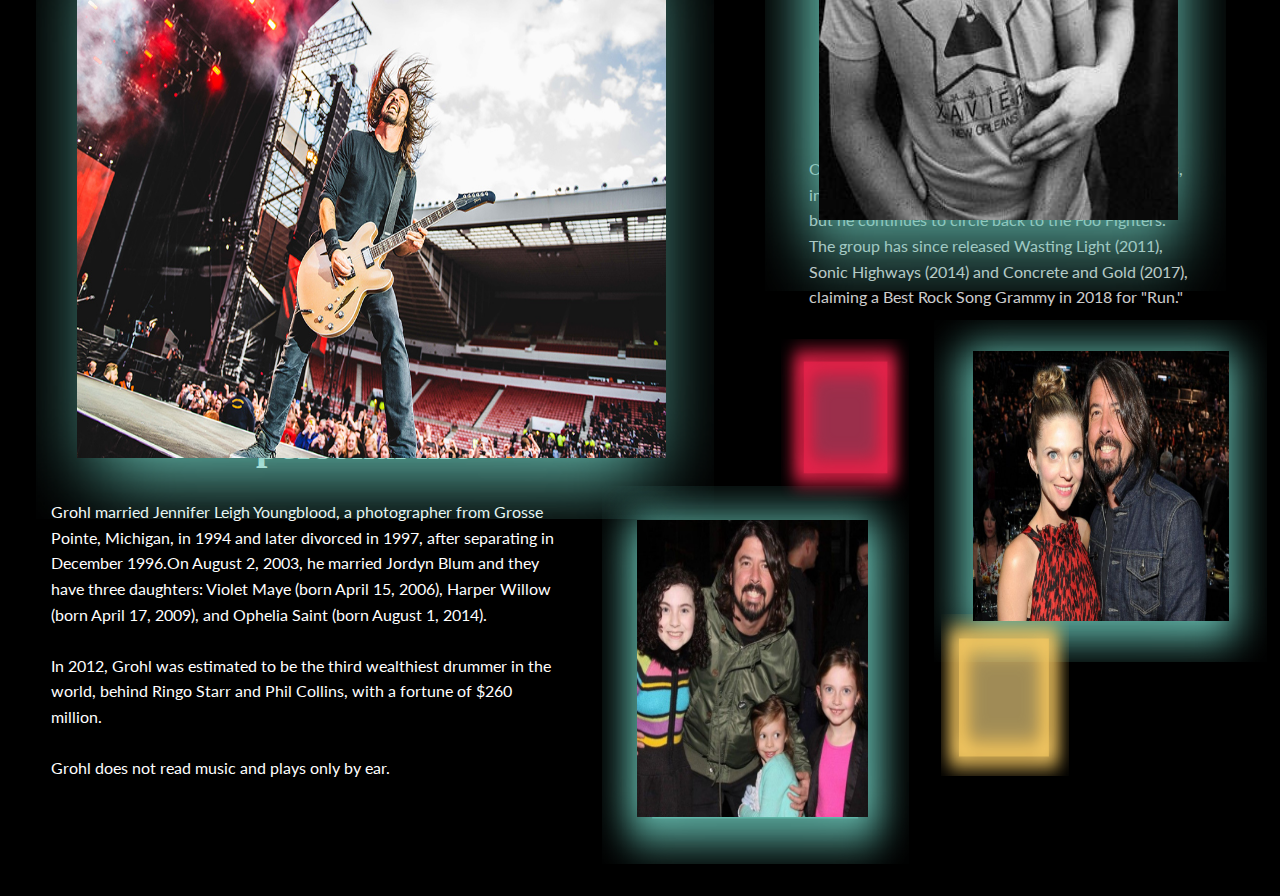
==== commit a9650bba: "3" ====
--- a/dave.html
+++ b/dave.html
@@ -98,6 +98,9 @@
     	<div class="firstname"> <h1> Dave </h1> </div>
     	<div class="lastname"> <h1> Grohl </h1> </div> 
 
+
+  
+
     </div>
 
     	  </body>
--- a/dave.css
+++ b/dave.css
@@ -15,6 +15,7 @@
 body {
 	max-width: 100%;
 	background-color: #030303;
+
 }
 
 
@@ -36,7 +37,7 @@
 	background-color: black;
 	margin-top: 80%;
 	padding-top: 80%;
-	padding-bottom: 150%;
+	padding-bottom: 160%;
 	z-index: 1;
 	position: absolute;
 
@@ -268,14 +269,14 @@
 
 
 .foofighters2 {
-	width: 27%;
+	width: 30%;
 	font-family: 'Lato';
 	line-height: 160%;
 	color: white;
 	opacity: 80%;
 	position: absolute;
-	margin-top: 264%;
-	margin-left: 65.2%;
+	margin-top: 262.2%;
+	margin-left: 63.2%;
 	z-index: 2;
 	display: inline-block;
 }
@@ -312,7 +313,7 @@
 	height: 30%;
 	position: absolute;
 	z-index: 3;
-	margin-top: 275.4%;
+	margin-top: 277.4%;
 	margin-left: 76%;
 
 }
@@ -324,7 +325,7 @@
 	height: 33%;
 	position: absolute;
 	z-index: 3;
-	margin-top: 288.6%;
+	margin-top: 290.6%;
 	margin-left: 49.8%;
 }
 
@@ -334,7 +335,7 @@
 	height: 38%;
 	position: absolute;
 	z-index: 2;
-	margin-top: 273%;
+	margin-top: 275%;
 	margin-left: 73%;
 }
 
@@ -344,7 +345,7 @@
 	height: 42%;
 	position: absolute;
 	z-index: 2;
-	margin-top: 286%;
+	margin-top: 288%;
 	margin-left: 47%;
 }
 
@@ -387,7 +388,7 @@
 	height: 18%;
 	position: absolute;
 	z-index: 2;
-	margin-top: 274.5%;
+	margin-top: 276.5%;
 	margin-left: 61%
 }
 
@@ -398,6 +399,11 @@
 	height: 18%;
 	position: absolute;
 	z-index: 2;
-	margin-top: 296%;
+	margin-top: 298%;
 	margin-left: 73.5%;
-}+}
+
+
+
+
+
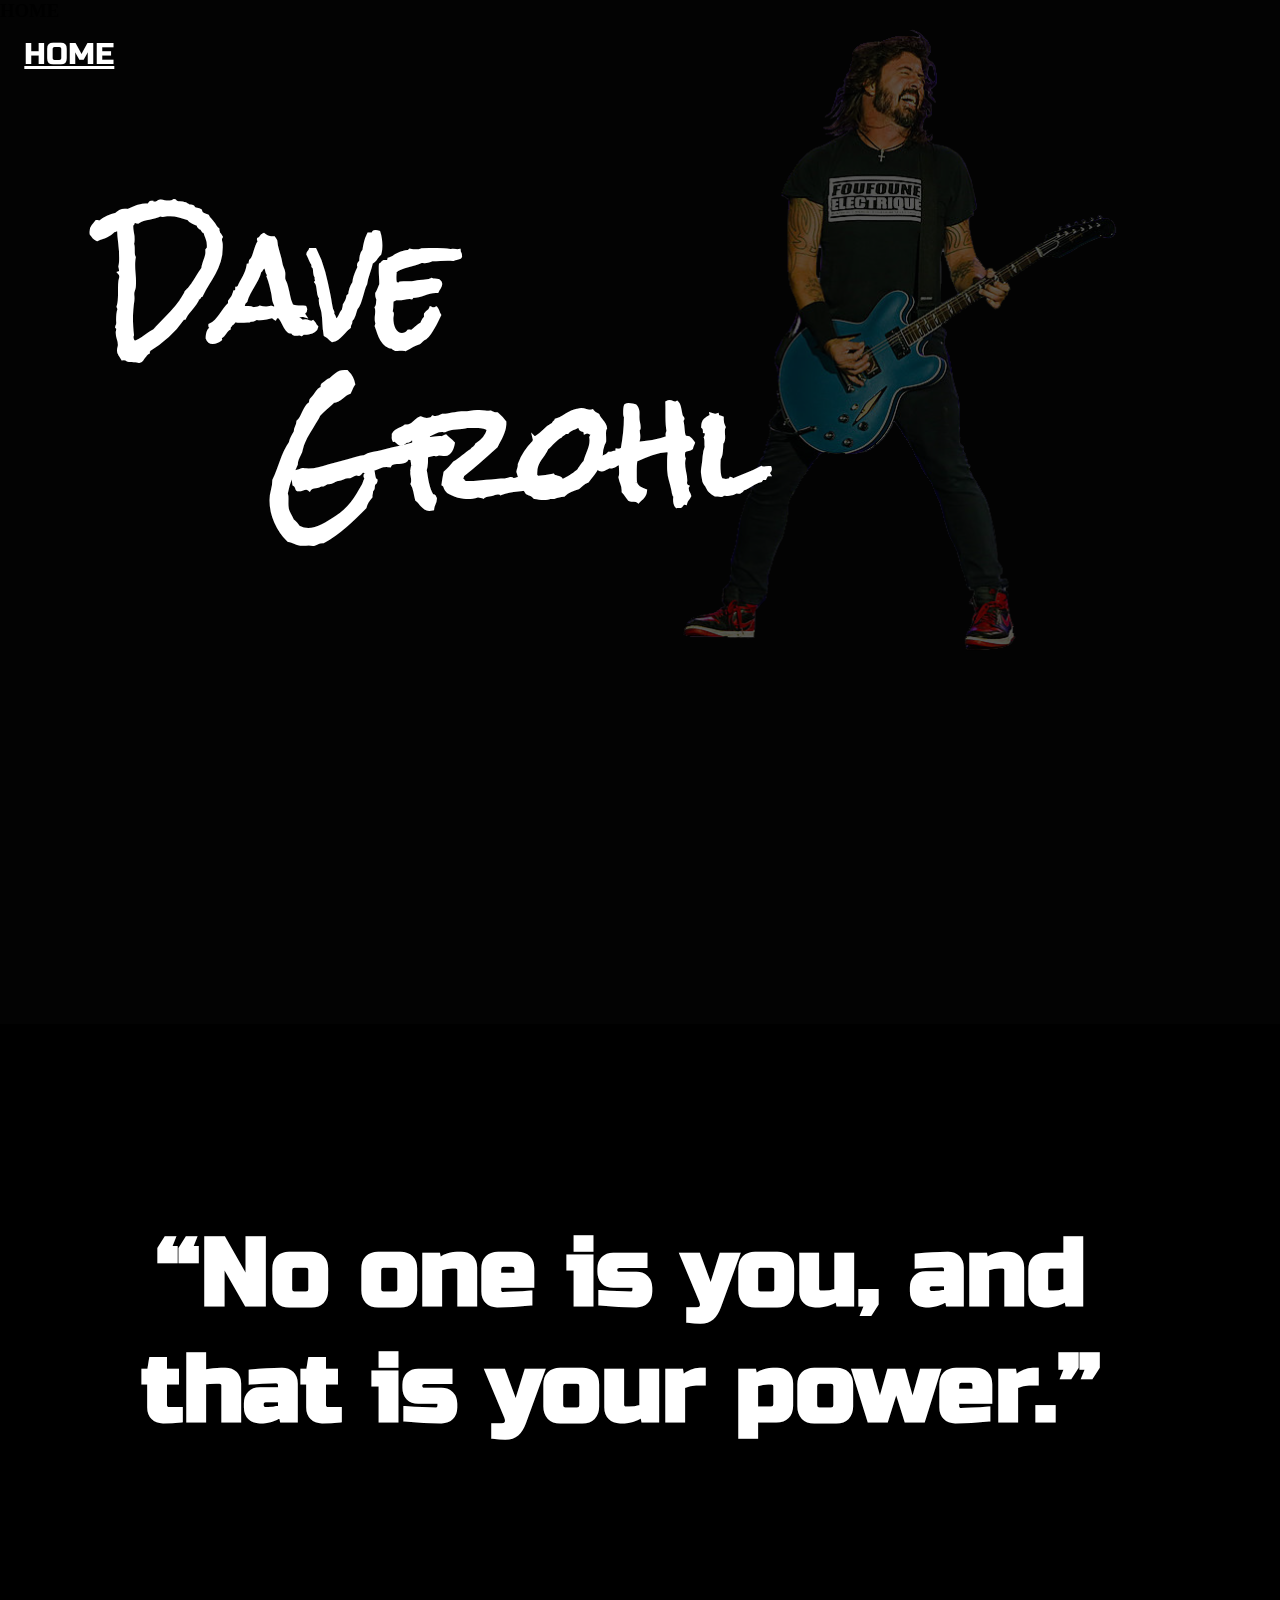
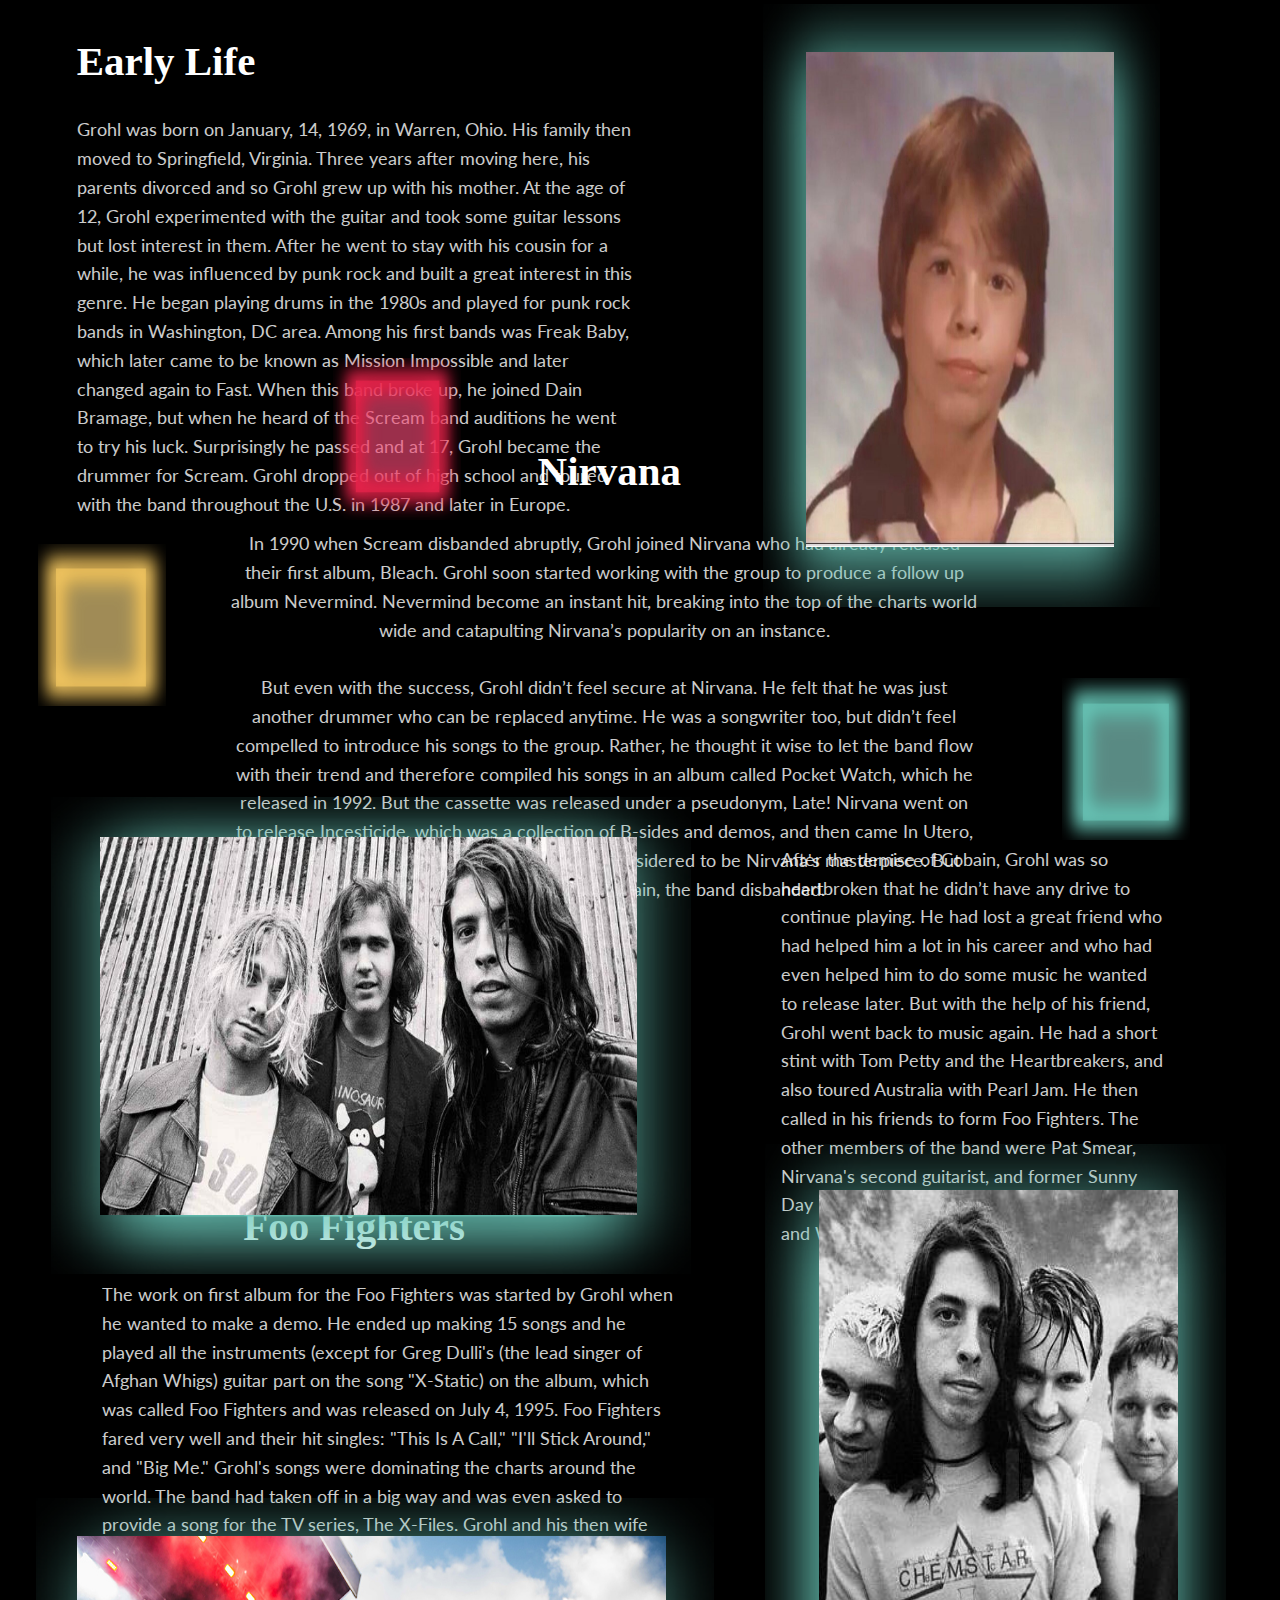
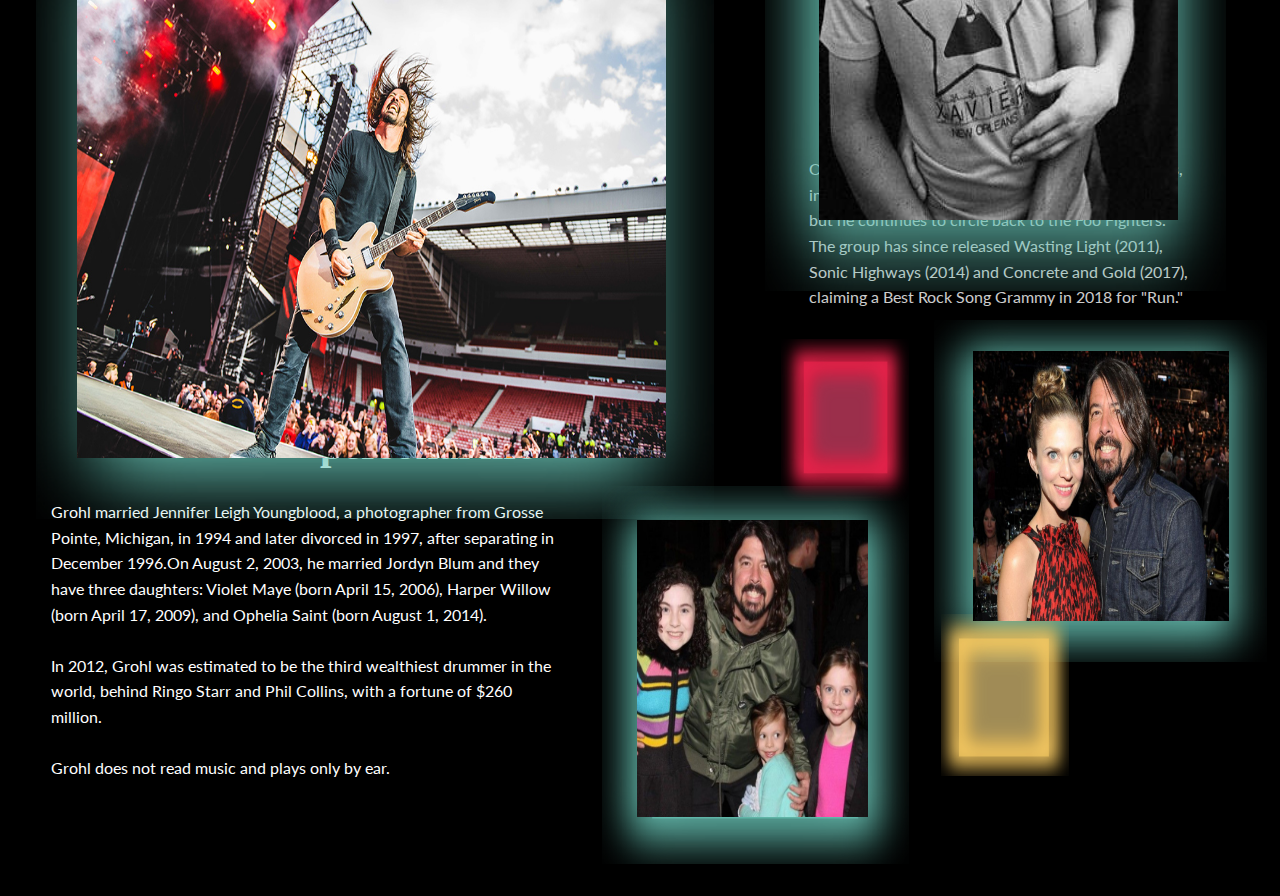
==== commit 68852d9f: "3" ====
--- a/dave.html
+++ b/dave.html
@@ -99,6 +99,17 @@
     	<div class="lastname"> <h1> Grohl </h1> </div> 
 
 
+        <div class="home">
+            <h3> HOME </h3>
+        </div>
+
+
+        <div class="link">
+            <a href="index.html"> HOME </a>
+        </div>
+
+
+
   
 
     </div>
--- a/dave.css
+++ b/dave.css
@@ -208,7 +208,7 @@
 	position: absolute;
 	z-index: 2;
 	margin-top: 219%;
-	margin-left: 14%;
+	margin-left: 19%;
 }
 
 
@@ -289,7 +289,7 @@
 	position: absolute;
 	z-index: 2;
 	margin-top: 283%;
-	margin-left: 20%;	
+	margin-left: 25%;	
 }
 
 
@@ -405,5 +405,21 @@
 
 
 
-
-
+.link {
+	font-family: 'Russo One';
+	font-size: 30px;
+	color: white;
+	width: 5.3%;
+	height: auto;
+	position: absolute;
+	z-index: 3;
+	margin-top: 1.1%;
+	margin-left: 1.9%;
+
+}
+
+
+a {
+	color: white ;
+}
+
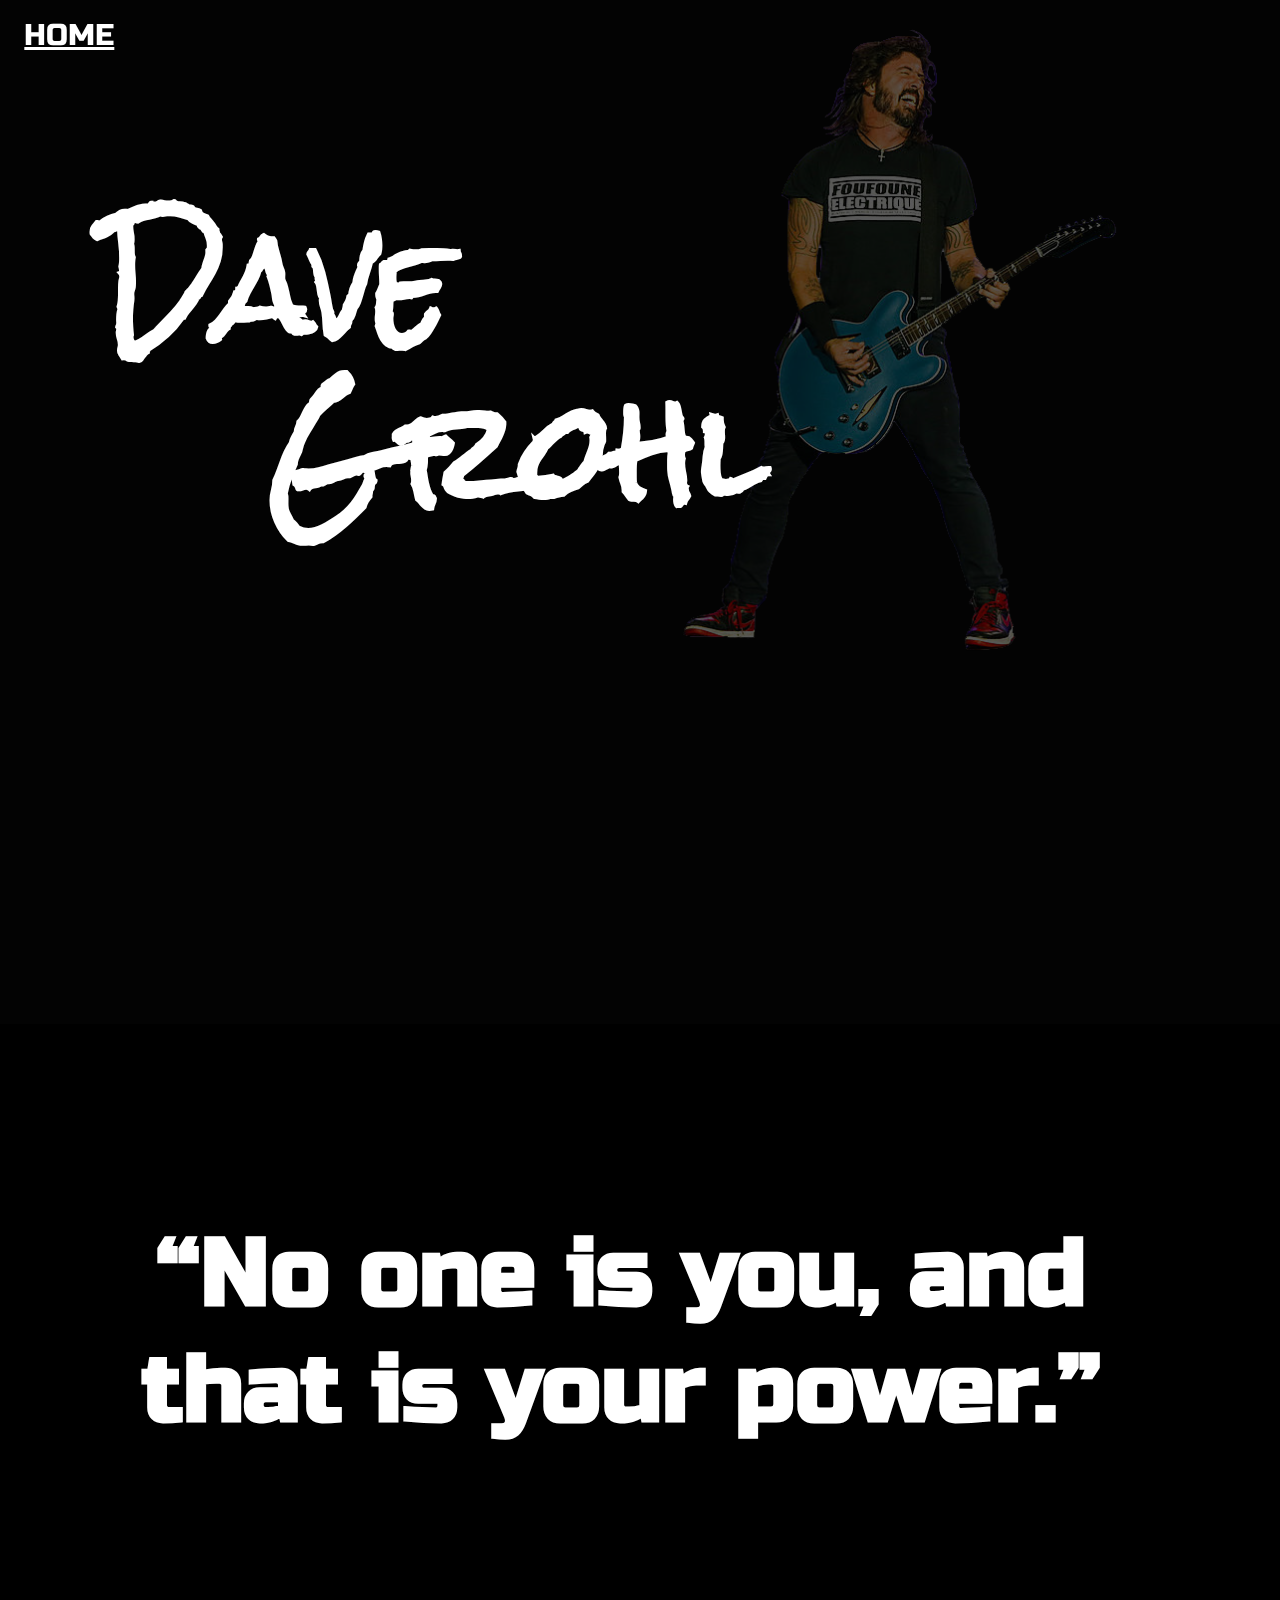
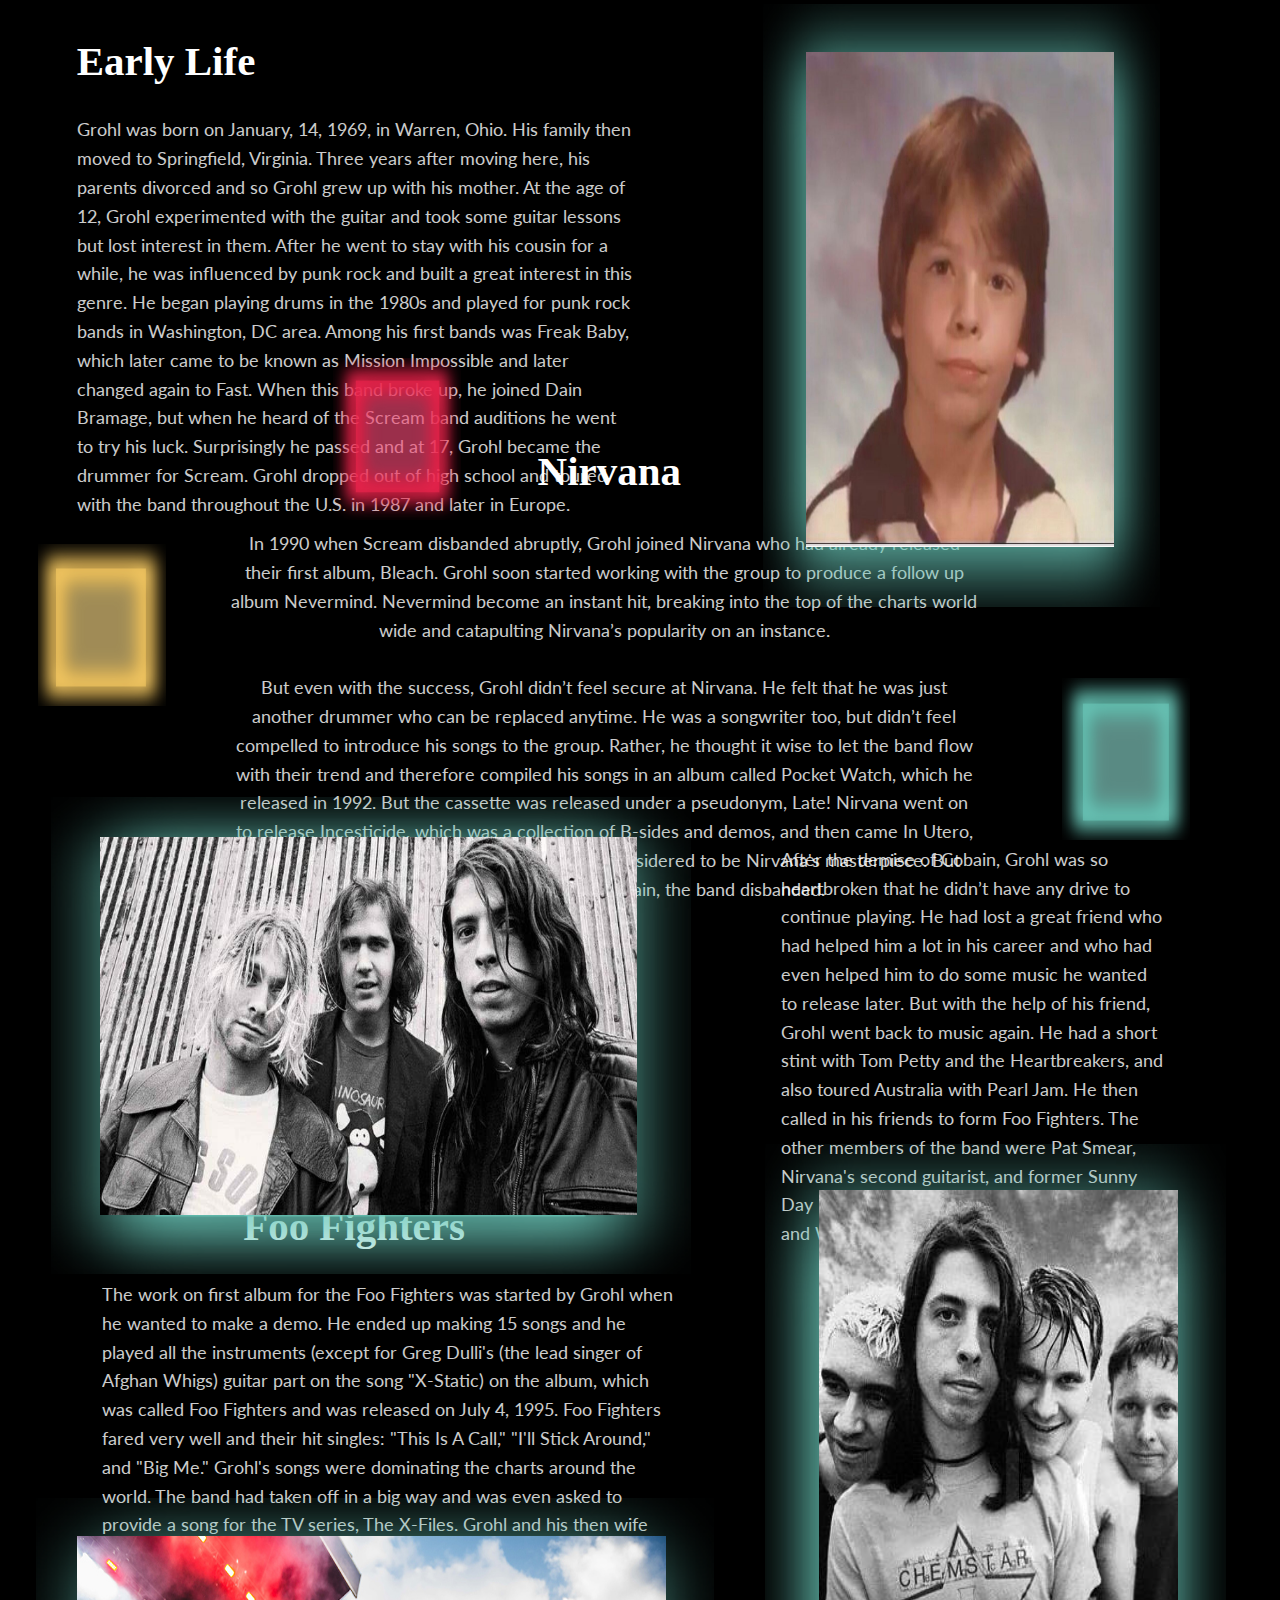
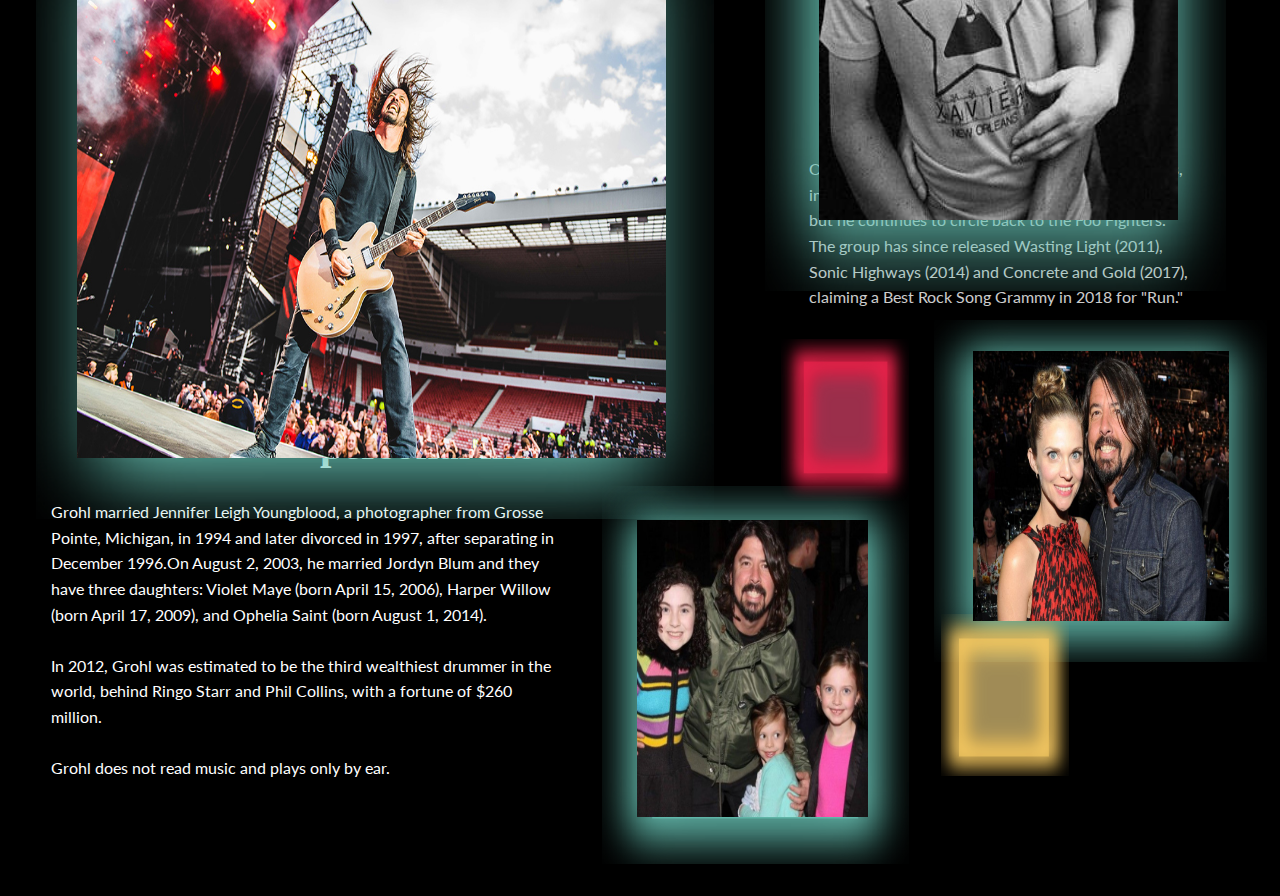
==== commit a8cb65dc: "3" ====
--- a/dave.html
+++ b/dave.html
@@ -99,11 +99,6 @@
     	<div class="lastname"> <h1> Grohl </h1> </div> 
 
 
-        <div class="home">
-            <h3> HOME </h3>
-        </div>
-
-
         <div class="link">
             <a href="index.html"> HOME </a>
         </div>
--- a/dave.css
+++ b/dave.css
@@ -413,7 +413,7 @@
 	height: auto;
 	position: absolute;
 	z-index: 3;
-	margin-top: 1.1%;
+	margin-top: 1.3%;
 	margin-left: 1.9%;
 
 }
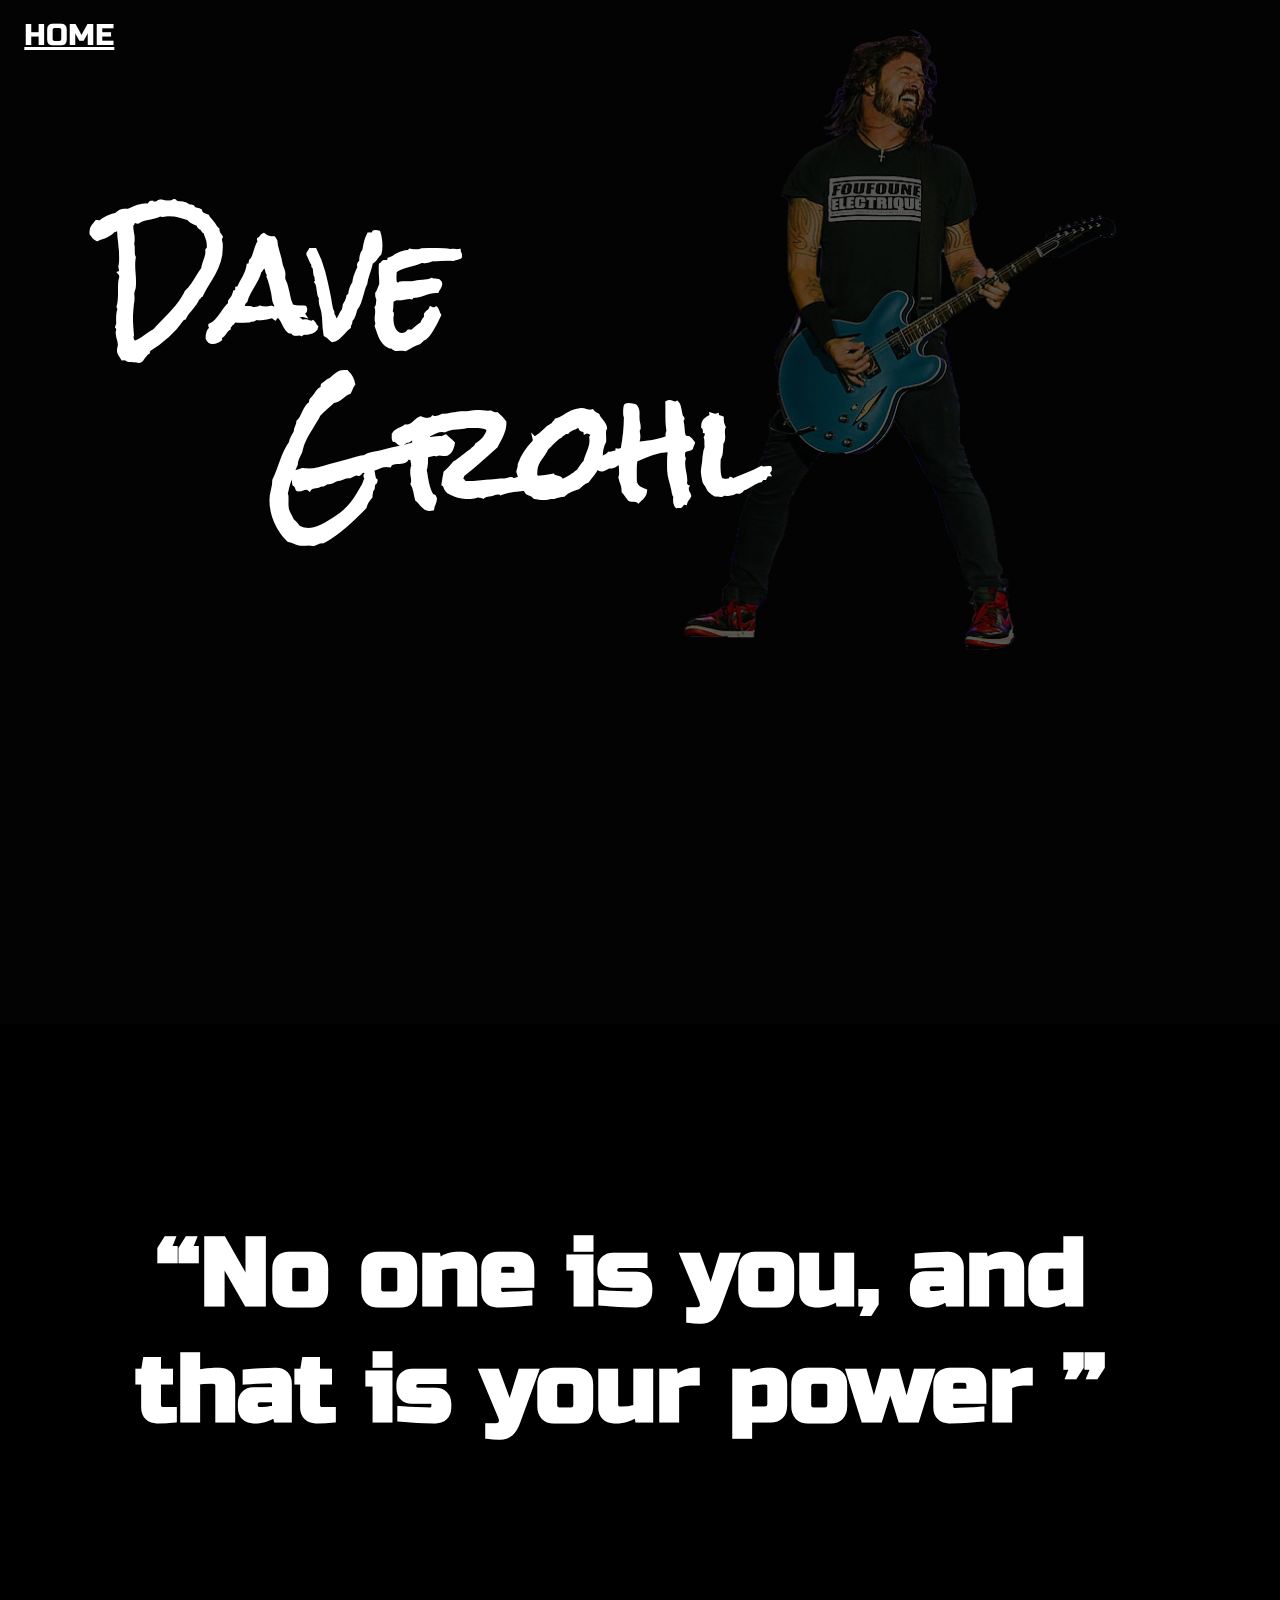
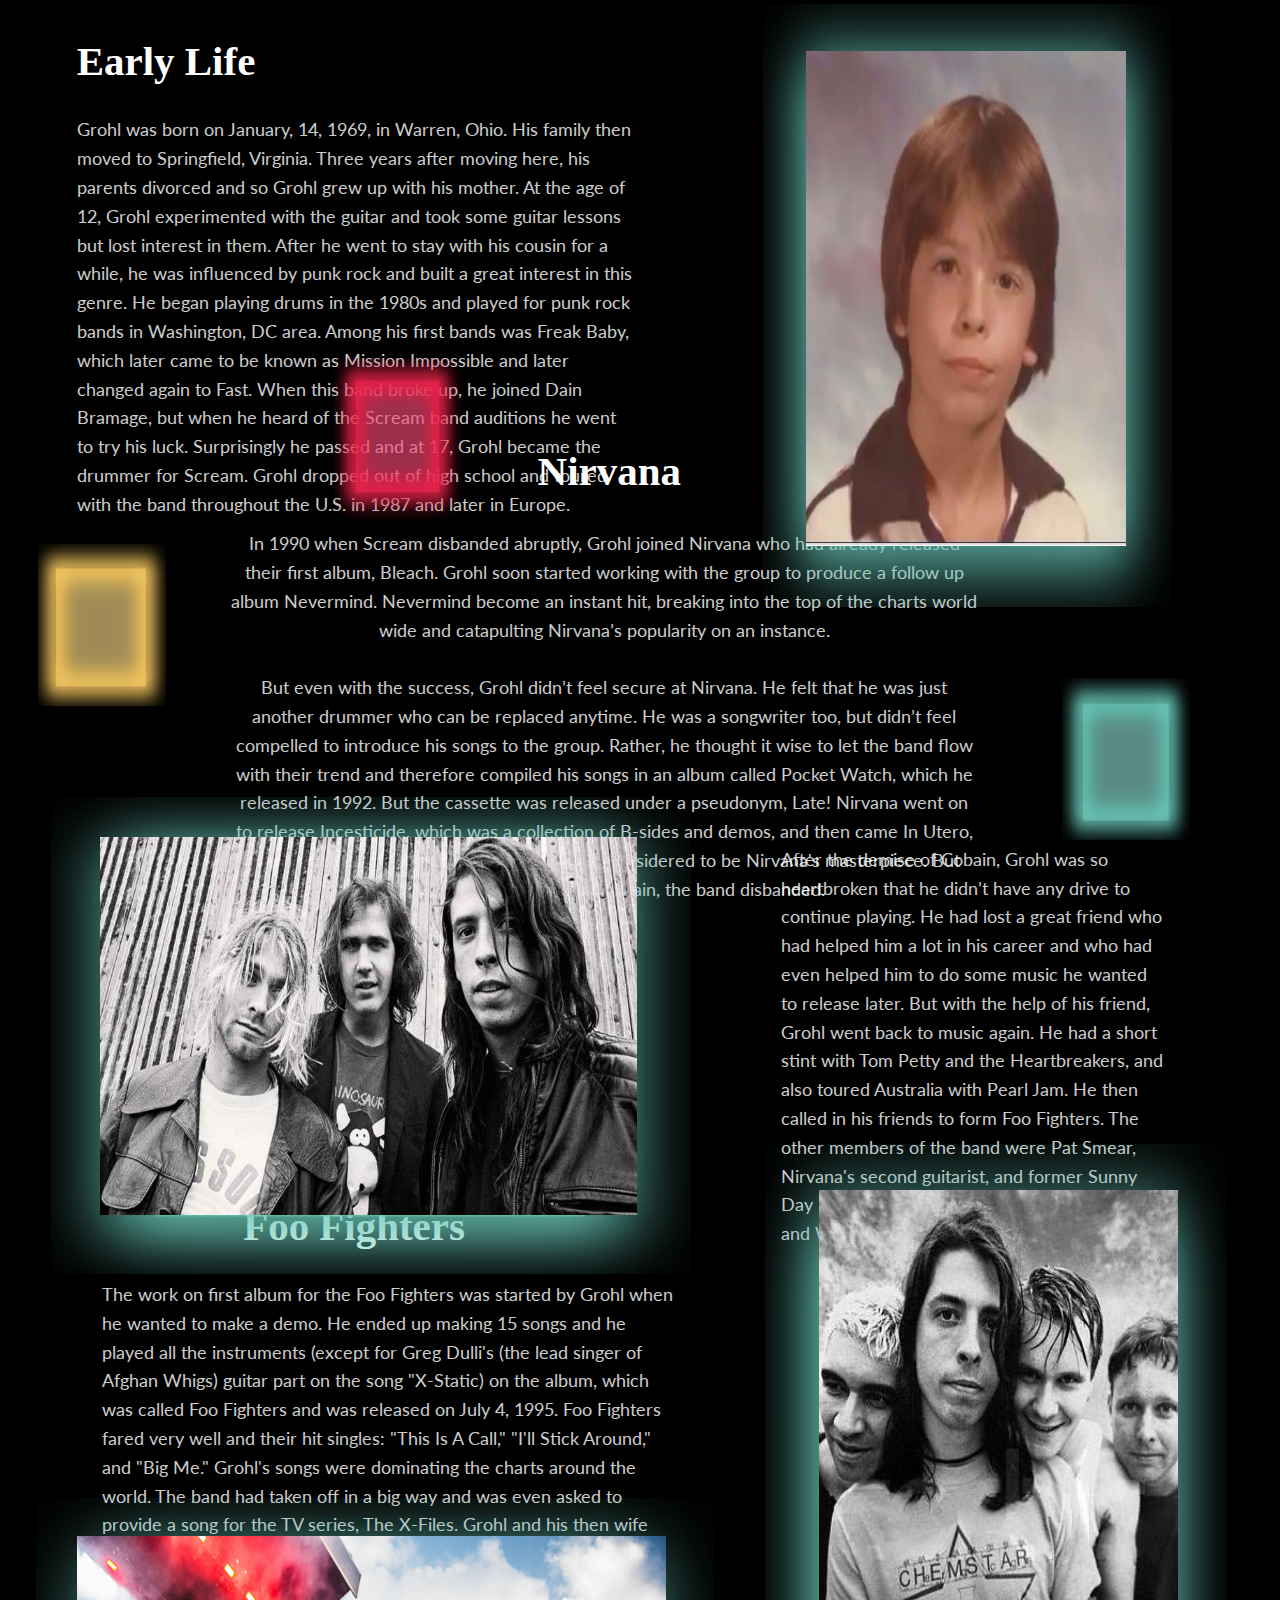
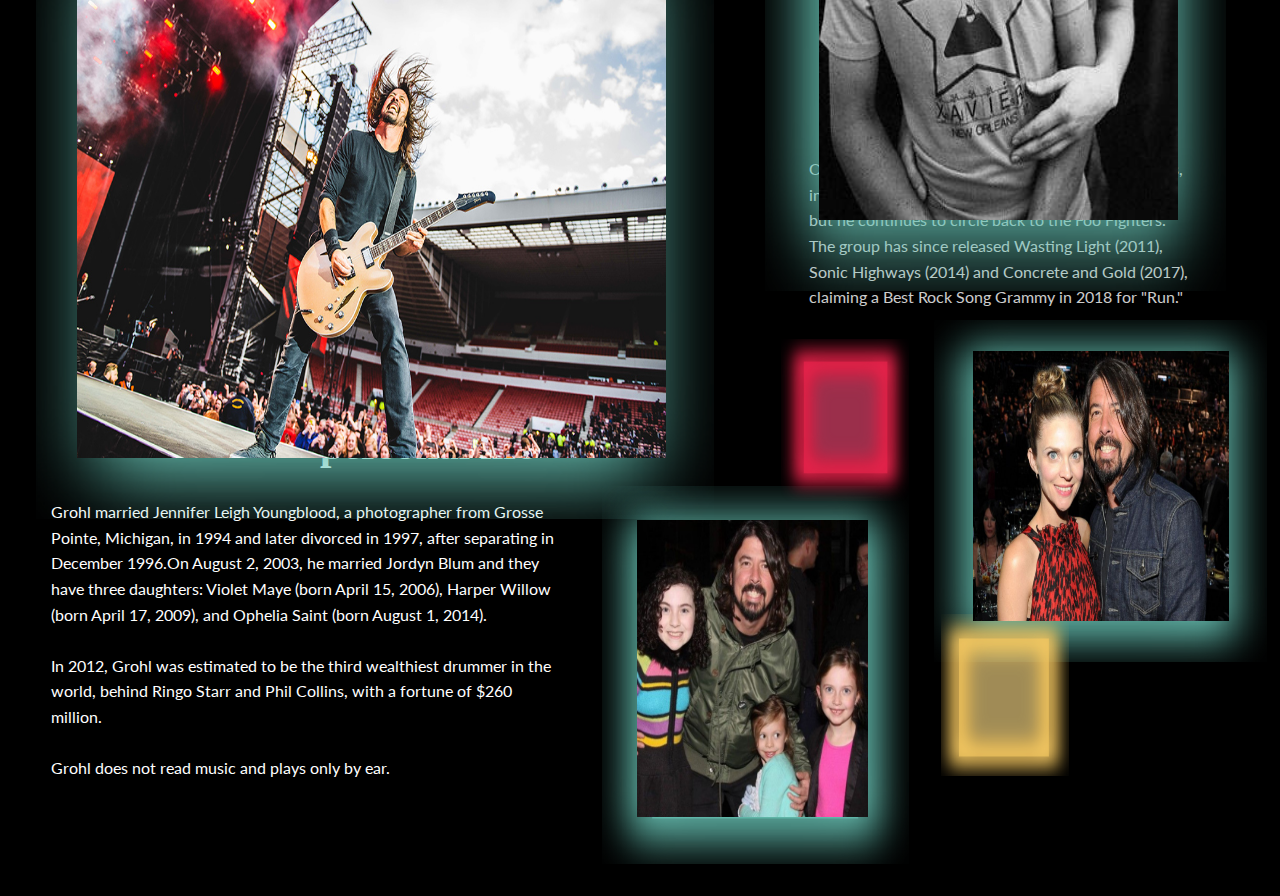
==== commit c7b5b12f: "3" ====
--- a/dave.html
+++ b/dave.html
@@ -26,7 +26,7 @@
     	</div>
 
         <div class="title1">
-             <h1> “No one is you, and that is your power.” </h1>
+             <h1> “No one is you, and that is your power ” </h1>
          </div>
 
          <div class="earlylife">
--- a/dave.css
+++ b/dave.css
@@ -113,7 +113,7 @@
 
 
 .blue1  {
-	width: 31%;
+	width: 32%;
 	height: 67%;
 	position: absolute;
 	margin-top: 125.3%;
@@ -123,9 +123,9 @@
 
 
 .kid {
-	width: 24%;
+	width: 25%;
 	height: 55%;
-	margin-top: 129.1%;
+	margin-top: 129%;
 	margin-left: 63%;
 	position: absolute;
 	z-index: 3;
